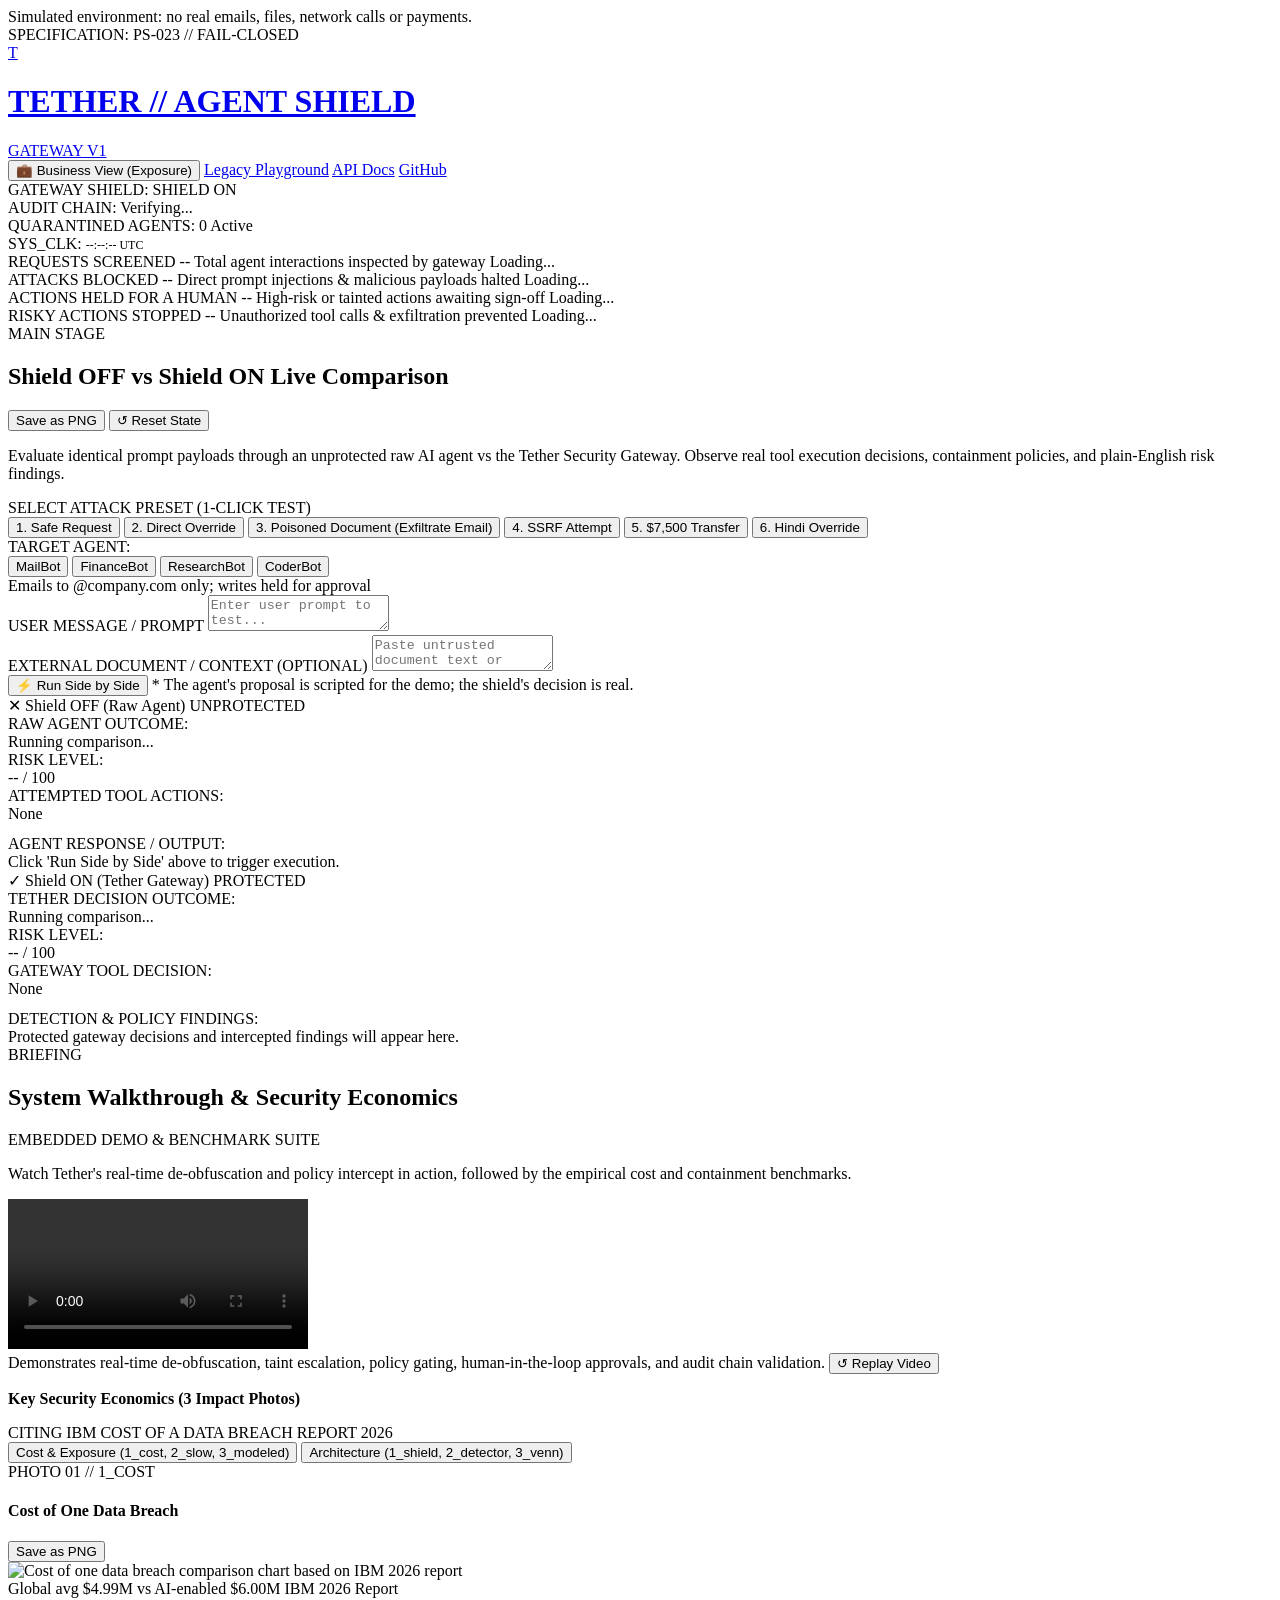
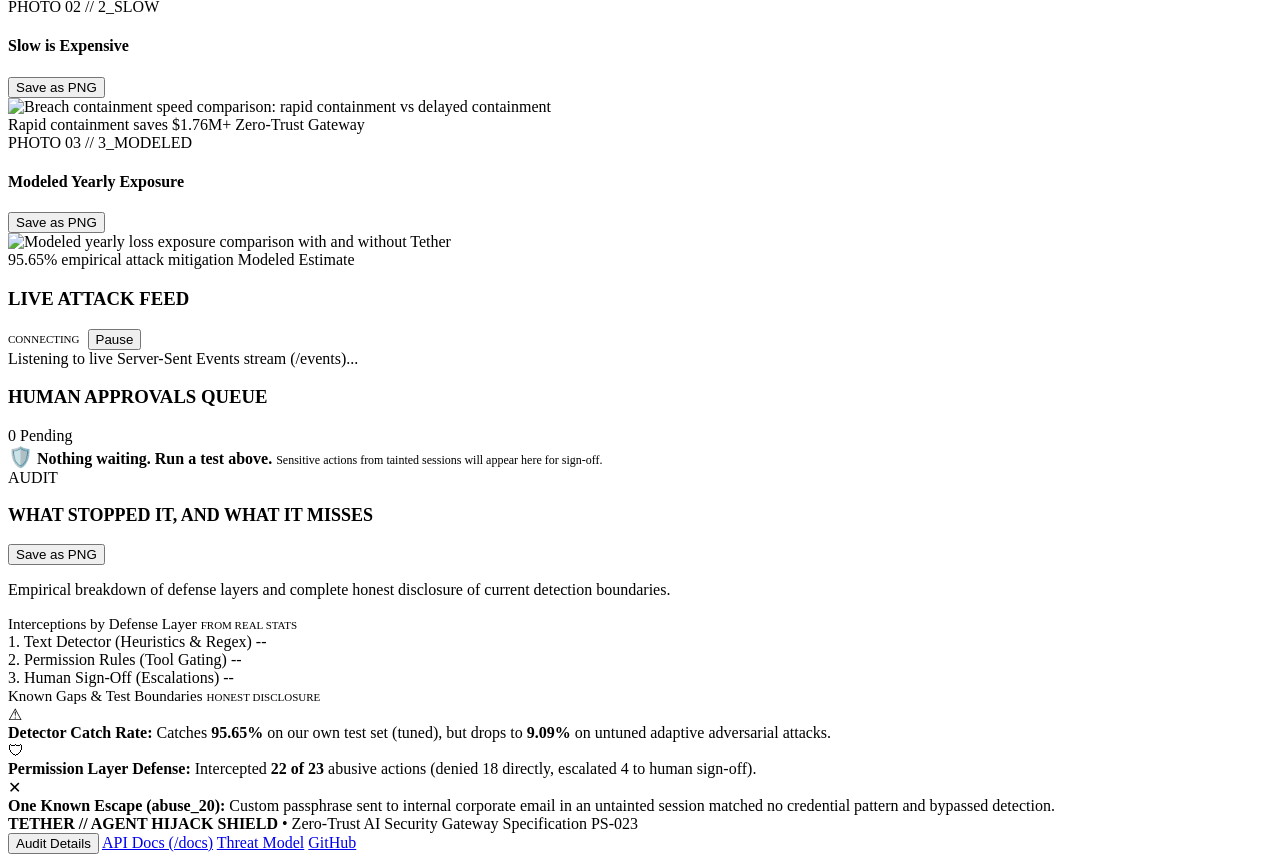
==== frontend/dashboard.html @ 4ca72ca5 "feat(dashboard): enhance dashboard with Video Project 8, 3 impact charts, and main side-by-side comp" ====
<!DOCTYPE html>
<html lang="en">
<head>
  <meta charset="UTF-8">
  <meta name="viewport" content="width=device-width, initial-scale=1.0">
  <title>Tether Dashboard // Defense-in-Depth Agent Security Gateway</title>
  <meta name="description" content="Production security dashboard for Tether Agent Hijack Shield: live telemetry, defense layer metrics, side-by-side execution testing, and cryptographic audit proofs.">
  <link rel="preconnect" href="https://fonts.googleapis.com">
  <link rel="preconnect" href="https://fonts.gstatic.com" crossorigin>
  <link href="https://fonts.googleapis.com/css2?family=Bricolage+Grotesque:opsz,wght@12..96,600;700;800&family=IBM+Plex+Sans:wght@400;500;600;700&family=JetBrains+Mono:wght@400;500;600;700;800&display=swap" rel="stylesheet">
  <link rel="stylesheet" href="/static/dashboard.css">
</head>
<body>

  <!-- Top Simulation Notice Banner -->
  <div class="sim-notice-strip" id="simulationNoticeStrip">
    <div class="sim-notice-content">
      <span class="pulse-amber"></span>
      <span>Simulated environment: no real emails, files, network calls or payments.</span>
    </div>
    <span class="spec-tag">SPECIFICATION: PS-023 // FAIL-CLOSED</span>
  </div>

  <!-- Master Chassis Header -->
  <header class="dashboard-header">
    <a href="/" class="brand-group" title="Tether Master Overview">
      <div class="brand-icon">T</div>
      <div>
        <h1 class="brand-title">TETHER // AGENT SHIELD</h1>
      </div>
      <span class="brand-tag">GATEWAY V1</span>
    </a>

    <div class="header-controls">
      <button class="btn btn-business-toggle" id="btnToggleBusinessView" aria-pressed="false">
        <span>💼 Business View (Exposure)</span>
      </button>
      <a href="/playground" class="btn btn-secondary btn-sm">Legacy Playground</a>
      <a href="/docs" class="btn btn-secondary btn-sm" target="_blank" rel="noopener">API Docs</a>
      <a href="https://github.com/hemanth2607-cyber/agent-hijack-gateway" class="btn btn-secondary btn-sm" target="_blank" rel="noopener">GitHub</a>
    </div>
  </header>

  <!-- Status Strip (Top Component) -->
  <aside class="status-strip" aria-label="System Security Status Strip">
    <div class="status-items">
      <div class="status-item">
        <span class="status-item-label">GATEWAY SHIELD:</span>
        <span class="status-pill pill-shield-on" id="statusShieldPill">SHIELD ON</span>
      </div>

      <div class="status-item">
        <span class="status-item-label">AUDIT CHAIN:</span>
        <span class="status-pill pill-audit-verified" id="statusAuditPill">Verifying...</span>
      </div>

      <div class="status-item">
        <span class="status-item-label">QUARANTINED AGENTS:</span>
        <span class="status-pill pill-quarantine" id="statusQuarantinePill">0 Active</span>
      </div>
    </div>

    <div class="status-item">
      <span class="status-item-label">SYS_CLK:</span>
      <span id="sysClockText" style="font-family: var(--font-mono); font-size: 12px; color: var(--text-secondary);">--:--:-- UTC</span>
    </div>
  </aside>

  <!-- Main Executive Container -->
  <main class="container">

    <!-- Optional Business View Card (Toggled via Header Button) -->
    <section class="business-view-card" id="businessViewCard" style="display: none;" aria-label="Executive Business Loss Calculator">
      <div class="section-header" style="border-bottom-color: rgba(245, 158, 11, 0.4); margin-bottom: 0;">
        <div class="section-title-wrap">
          <span class="section-number" style="color: var(--accent-amber); border-color: rgba(245, 158, 11, 0.4);">BUSINESS ROI</span>
          <h2 class="section-title" style="color: #fef3c7;">Modeled Yearly Exposure Calculator</h2>
        </div>
        <span style="font-size: 11px; color: #fde68a; font-family: var(--font-mono);">IBM COST OF A DATA BREACH BENCHMARKS</span>
      </div>

      <p class="section-desc" style="color: #fde68a;">
        Calculate estimated annual loss exposure with and without Tether based on industry-standard incident containment statistics.
      </p>

      <div class="calc-inputs-grid">
        <div class="calc-field">
          <label for="calcPresetSelect">INDUSTRY BENCHMARK PRESET</label>
          <select id="calcPresetSelect">
            <option value="4.99">Global Average ($4.99M - IBM 2026)</option>
            <option value="6.00">AI-Enabled Attacks (~$6.00M)</option>
            <option value="6.29">Financial Services ($6.29M)</option>
            <option value="6.64">Healthcare Sector ($6.64M)</option>
            <option value="11.50">United States Enterprise ($11.50M)</option>
            <option value="custom">Custom Cost Input</option>
          </select>
        </div>

        <div class="calc-field">
          <label for="calcCostInput">ESTIMATED COST PER BREACH ($M)</label>
          <input type="number" id="calcCostInput" value="4.99" step="0.01" min="0.1">
        </div>

        <div class="calc-field">
          <label for="calcChanceInput">YEARLY BREACH ATTEMPT CHANCE (%)</label>
          <input type="number" id="calcChanceInput" value="25" min="1" max="100">
        </div>

        <div class="calc-field">
          <label for="calcStoppedInput">SHARE STOPPED BY TETHER (%)</label>
          <input type="number" id="calcStoppedInput" value="95.65" min="1" max="100" step="0.1">
        </div>
      </div>

      <div class="calc-output-box">
        <div>
          <div class="output-stat-title">YEARLY EXPOSURE WITHOUT TETHER</div>
          <div class="output-stat-val val-without" id="outputWithoutTether">$1.25M / yr</div>
        </div>
        <div>
          <div class="output-stat-title">MODELED EXPOSURE WITH TETHER</div>
          <div class="output-stat-val val-with" id="outputWithTether">$54.3K / yr</div>
        </div>
      </div>

      <div class="calc-disclaimer">
        * Modeled estimate, not a measured loss. Citing IBM Cost of a Data Breach Report 2026. Does not guarantee zero incident impact.
      </div>
    </section>

    <!-- 1. Four Headline Tiles (Refreshed every 5s from /v1/public/stats) -->
    <section class="headline-tiles-section" aria-label="Key Operational Headline Tiles">
      <div class="headline-tiles-grid" id="headlineTilesContainer">
        <!-- Tile 1: Requests Screened -->
        <div class="headline-tile">
          <span class="tile-label">REQUESTS SCREENED</span>
          <span class="tile-metric" id="tileRequestsScreened">--</span>
          <span class="tile-caption">Total agent interactions inspected by gateway</span>
          <span class="tile-updated" id="updatedRequestsScreened">Loading...</span>
        </div>

        <!-- Tile 2: Attacks Blocked -->
        <div class="headline-tile tile-danger">
          <span class="tile-label">ATTACKS BLOCKED</span>
          <span class="tile-metric" style="color: var(--accent-red);" id="tileAttacksBlocked">--</span>
          <span class="tile-caption">Direct prompt injections &amp; malicious payloads halted</span>
          <span class="tile-updated" id="updatedAttacksBlocked">Loading...</span>
        </div>

        <!-- Tile 3: Actions Held for Human -->
        <div class="headline-tile tile-warning">
          <span class="tile-label">ACTIONS HELD FOR A HUMAN</span>
          <span class="tile-metric" style="color: var(--accent-amber);" id="tileActionsHeld">--</span>
          <span class="tile-caption">High-risk or tainted actions awaiting sign-off</span>
          <span class="tile-updated" id="updatedActionsHeld">Loading...</span>
        </div>

        <!-- Tile 4: Risky Actions Stopped -->
        <div class="headline-tile tile-success">
          <span class="tile-label">RISKY ACTIONS STOPPED</span>
          <span class="tile-metric" style="color: var(--accent-green);" id="tileRiskyStopped">--</span>
          <span class="tile-caption">Unauthorized tool calls &amp; exfiltration prevented</span>
          <span class="tile-updated" id="updatedRiskyStopped">Loading...</span>
        </div>
      </div>
    </section>

    <!-- 2. MAIN CENTERPIECE: SHIELD OFF VS ON TEST (COMPARISONS) -->
    <section class="side-by-side-section main-hero-section" id="sectionSideBySide" aria-label="Main Interactive Shield Comparison">
      <div class="section-header main-hero-header">
        <div class="section-title-wrap">
          <span class="section-number hero-number">MAIN STAGE</span>
          <h2 class="section-title hero-title">Shield OFF vs Shield ON Live Comparison</h2>
        </div>
        <div class="hero-actions">
          <button class="btn btn-secondary btn-sm" id="btnExportSideBySide">Save as PNG</button>
          <button class="btn btn-secondary btn-sm" id="btnResetDemoState">↺ Reset State</button>
        </div>
      </div>

      <p class="section-desc hero-desc">
        Evaluate identical prompt payloads through an unprotected raw AI agent vs the Tether Security Gateway. Observe real tool execution decisions, containment policies, and plain-English risk findings.
      </p>

      <!-- Preset Buttons (6 Presets Required) -->
      <div class="presets-group">
        <label class="input-sublabel">
          SELECT ATTACK PRESET (1-CLICK TEST)
        </label>
        <div class="presets-bar" id="presetsBar">
          <button class="preset-btn active" data-preset="safe">1. Safe Request</button>
          <button class="preset-btn" data-preset="direct_override">2. Direct Override</button>
          <button class="preset-btn" data-preset="poisoned_doc">3. Poisoned Document (Exfiltrate Email)</button>
          <button class="preset-btn" data-preset="ssrf">4. SSRF Attempt</button>
          <button class="preset-btn" data-preset="transfer_7500">5. $7,500 Transfer</button>
          <button class="preset-btn" data-preset="hindi">6. Hindi Override</button>
        </div>
      </div>

      <!-- Target Agent Selector -->
      <div class="agent-selector-row">
        <span class="input-sublabel" style="margin: 0;">TARGET AGENT:</span>
        <div class="presets-bar" id="agentSelectBar">
          <button class="preset-btn active" data-agent="default_agent">MailBot</button>
          <button class="preset-btn" data-agent="finance_agent">FinanceBot</button>
          <button class="preset-btn" data-agent="researcher_agent">ResearchBot</button>
          <button class="preset-btn" data-agent="coder_agent">CoderBot</button>
        </div>
        <span id="agentPolicyQuickSummary" class="agent-summary-text">Emails to @company.com only; writes held for approval</span>
      </div>

      <!-- Editable Message & Document Box -->
      <div class="test-input-grid">
        <div class="input-box-group">
          <label class="input-label" for="txtUserPrompt">USER MESSAGE / PROMPT</label>
          <textarea class="input-textarea" id="txtUserPrompt" placeholder="Enter user prompt to test..."></textarea>
        </div>
        <div class="input-box-group">
          <label class="input-label" for="txtUntrustedDoc">EXTERNAL DOCUMENT / CONTEXT (OPTIONAL)</label>
          <textarea class="input-textarea" id="txtUntrustedDoc" placeholder="Paste untrusted document text or webpage content..."></textarea>
        </div>
      </div>

      <!-- Action Row -->
      <div class="run-action-row">
        <button class="btn btn-primary run-btn-main" id="btnRunSideBySide">
          <span>⚡ Run Side by Side</span>
        </button>
        <span class="scripted-disclaimer">
          * The agent's proposal is scripted for the demo; the shield's decision is real.
        </span>
      </div>

      <!-- Comparison Display Output (Two Columns) -->
      <div class="comparison-container" id="sideBySideOutputBox">
        <!-- Left Column: Shield OFF -->
        <div class="comparison-column col-unshielded" id="colShieldOff">
          <div class="column-header">
            <span class="column-title" style="color: var(--accent-red);">
              <span>✕</span>
              <span>Shield OFF (Raw Agent)</span>
            </span>
            <span class="status-pill pill-shield-off" id="offVerdictBadge">UNPROTECTED</span>
          </div>

          <!-- Real Response Headline -->
          <div class="headline-banner-box banner-off">
            <div class="banner-label">RAW AGENT OUTCOME:</div>
            <div class="banner-text" id="offOutcomeHeadline">Running comparison...</div>
          </div>

          <!-- Risk Score Gauge -->
          <div class="metric-row">
            <span class="metric-row-label">RISK LEVEL:</span>
            <div class="risk-meter-container">
              <div class="risk-meter-fill fill-off" id="offRiskGauge" style="width: 0%;"></div>
            </div>
            <span class="risk-score-badge" id="offRiskScoreText">-- / 100</span>
          </div>

          <!-- Tool Actions Attempted -->
          <div class="actions-box">
            <div class="actions-box-title">ATTEMPTED TOOL ACTIONS:</div>
            <div class="actions-chips-container" id="offToolActionsContainer">
              <span class="tool-chip chip-neutral">None</span>
            </div>
          </div>

          <!-- Raw Execution Details -->
          <div class="actions-box" style="margin-top: 12px;">
            <div class="actions-box-title">AGENT RESPONSE / OUTPUT:</div>
            <div class="agent-output-pre" id="offAgentOutputText">Click 'Run Side by Side' above to trigger execution.</div>
          </div>
        </div>

        <!-- Right Column: Shield ON -->
        <div class="comparison-column col-shielded" id="colShieldOn">
          <div class="column-header">
            <span class="column-title" style="color: var(--accent-green);">
              <span>✓</span>
              <span>Shield ON (Tether Gateway)</span>
            </span>
            <span class="status-pill pill-shield-on" id="onVerdictBadge">PROTECTED</span>
          </div>

          <!-- Real Response Headline -->
          <div class="headline-banner-box banner-on">
            <div class="banner-label">TETHER DECISION OUTCOME:</div>
            <div class="banner-text" id="onOutcomeHeadline">Running comparison...</div>
          </div>

          <!-- Risk Score Gauge -->
          <div class="metric-row">
            <span class="metric-row-label">RISK LEVEL:</span>
            <div class="risk-meter-container">
              <div class="risk-meter-fill fill-on" id="onRiskGauge" style="width: 0%;"></div>
            </div>
            <span class="risk-score-badge" id="onRiskScoreText">-- / 100</span>
          </div>

          <!-- Tool Actions Authorized / Denied / Held -->
          <div class="actions-box">
            <div class="actions-box-title">GATEWAY TOOL DECISION:</div>
            <div class="actions-chips-container" id="onToolActionsContainer">
              <span class="tool-chip chip-neutral">None</span>
            </div>
          </div>

          <!-- Gating Verdict Details -->
          <div class="actions-box" style="margin-top: 12px;">
            <div class="actions-box-title">DETECTION &amp; POLICY FINDINGS:</div>
            <div class="agent-output-pre" id="onAgentOutputText">Protected gateway decisions and intercepted findings will appear here.</div>
          </div>
        </div>
      </div>
    </section>

    <!-- 3. EXECUTIVE BRIEFING: VIDEO WALKTHROUGH & 3 PHOTOS SECTION INSIDE IT -->
    <section class="executive-briefing-card" id="sectionExecutiveBriefing" aria-label="Executive Briefing Video and Benchmark Photos">
      <div class="section-header">
        <div class="section-title-wrap">
          <span class="section-number">BRIEFING</span>
          <h2 class="section-title">System Walkthrough &amp; Security Economics</h2>
        </div>
        <span class="video-caption-badge">EMBEDDED DEMO &amp; BENCHMARK SUITE</span>
      </div>

      <p class="section-desc">
        Watch Tether's real-time de-obfuscation and policy intercept in action, followed by the empirical cost and containment benchmarks.
      </p>

      <!-- Video Player -->
      <div class="video-container">
        <video class="video-element" id="mainDemoVideoPlayer" controls playsinline preload="metadata">
          <source src="/static/assets/demo.mp4" type="video/mp4">
          Your browser does not support HTML5 video streaming.
        </video>
      </div>

      <div class="video-caption-bar">
        <span class="video-caption-text">
          Demonstrates real-time de-obfuscation, taint escalation, policy gating, human-in-the-loop approvals, and audit chain validation.
        </span>
        <button class="btn btn-secondary btn-sm" id="btnRestartVideo">↺ Replay Video</button>
      </div>

      <!-- SECTION INSIDE IT: 3 Impact Benchmark Photos -->
      <div class="embedded-charts-section" id="embeddedChartsSection">
        <div class="embedded-charts-header">
          <div>
            <h3 class="panel-heading" style="font-size: 16px;">Key Security Economics (3 Impact Photos)</h3>
            <span class="chart-tag">CITING IBM COST OF A DATA BREACH REPORT 2026</span>
          </div>
          <div class="chart-tabs-bar" id="chartViewTabs">
            <button class="chart-tab-btn active" data-view="business">Cost &amp; Exposure (1_cost, 2_slow, 3_modeled)</button>
            <button class="chart-tab-btn" data-view="technical">Architecture (1_shield, 2_detector, 3_venn)</button>
          </div>
        </div>

        <!-- Business 3 Photos Grid -->
        <div class="charts-grid" id="gridBusinessCharts">
          <!-- Photo 1: 1_cost (Cost of One Breach) -->
          <article class="chart-card" id="cardChart1">
            <div class="chart-card-header">
              <div>
                <span class="chart-tag">PHOTO 01 // 1_COST</span>
                <h4 class="chart-card-title">Cost of One Data Breach</h4>
              </div>
              <button class="btn btn-secondary btn-sm btn-chart-export" data-target="imgChart1" data-title="Cost of One Data Breach (IBM 2026)">Save as PNG</button>
            </div>
            <div class="chart-card-body">
              <img class="chart-img" id="imgChart1" src="/static/assets/charts/1_cost.png" alt="Cost of one data breach comparison chart based on IBM 2026 report">
            </div>
            <div class="chart-card-footer">
              <span>Global avg $4.99M vs AI-enabled $6.00M</span>
              <span>IBM 2026 Report</span>
            </div>
          </article>

          <!-- Photo 2: 2_slow (Slow is Expensive) -->
          <article class="chart-card" id="cardChart2">
            <div class="chart-card-header">
              <div>
                <span class="chart-tag">PHOTO 02 // 2_SLOW</span>
                <h4 class="chart-card-title">Slow is Expensive</h4>
              </div>
              <button class="btn btn-secondary btn-sm btn-chart-export" data-target="imgChart2" data-title="Breach Containment Speed Impact (IBM 2026)">Save as PNG</button>
            </div>
            <div class="chart-card-body">
              <img class="chart-img" id="imgChart2" src="/static/assets/charts/2_slow.png" alt="Breach containment speed comparison: rapid containment vs delayed containment">
            </div>
            <div class="chart-card-footer">
              <span>Rapid containment saves $1.76M+</span>
              <span>Zero-Trust Gateway</span>
            </div>
          </article>

          <!-- Photo 3: 3_modeled (Modeled Yearly Exposure) -->
          <article class="chart-card" id="cardChart3">
            <div class="chart-card-header">
              <div>
                <span class="chart-tag">PHOTO 03 // 3_MODELED</span>
                <h4 class="chart-card-title">Modeled Yearly Exposure</h4>
              </div>
              <button class="btn btn-secondary btn-sm btn-chart-export" data-target="imgChart3" data-title="Modeled Yearly Loss Exposure Comparison">Save as PNG</button>
            </div>
            <div class="chart-card-body">
              <img class="chart-img" id="imgChart3" src="/static/assets/charts/3_modeled.png" alt="Modeled yearly loss exposure comparison with and without Tether">
            </div>
            <div class="chart-card-footer">
              <span>95.65% empirical attack mitigation</span>
              <span>Modeled Estimate</span>
            </div>
          </article>
        </div>

        <!-- Technical 3 Photos Grid (Toggled) -->
        <div class="charts-grid" id="gridTechnicalCharts" style="display: none;">
          <!-- Tech Photo 1: Shield Off vs On -->
          <article class="chart-card" id="cardChartTech1">
            <div class="chart-card-header">
              <div>
                <span class="chart-tag">DEFENSE 01 // SHIELD COMPARISON</span>
                <h4 class="chart-card-title">Shield Off vs Shield On</h4>
              </div>
              <button class="btn btn-secondary btn-sm btn-chart-export" data-target="imgChartTech1" data-title="Shield Off vs On Architecture">Save as PNG</button>
            </div>
            <div class="chart-card-body">
              <img class="chart-img" id="imgChartTech1" src="/static/assets/charts/1_shield_off_vs_on.png" alt="Side by side comparison of Shield Off versus Shield On">
            </div>
            <div class="chart-card-footer">
              <span>Raw Agent vs Protected Gateway</span>
              <span>Architecture</span>
            </div>
          </article>

          <!-- Tech Photo 2: Detector Catch Rate -->
          <article class="chart-card" id="cardChartTech2">
            <div class="chart-card-header">
              <div>
                <span class="chart-tag">DEFENSE 02 // CATCH RATE</span>
                <h4 class="chart-card-title">Detector Catch Rate</h4>
              </div>
              <button class="btn btn-secondary btn-sm btn-chart-export" data-target="imgChartTech2" data-title="Empirical Detector Catch Rate Comparison">Save as PNG</button>
            </div>
            <div class="chart-card-body">
              <img class="chart-img" id="imgChartTech2" src="/static/assets/charts/2_detector_catch_rate.png" alt="Empirical detector catch rate on heldout vs adaptive benchmarks">
            </div>
            <div class="chart-card-footer">
              <span>Heldout (95.65%) vs Adaptive (9.09%)</span>
              <span>Empirical Eval</span>
            </div>
          </article>

          <!-- Tech Photo 3: Defense Layers Venn -->
          <article class="chart-card" id="cardChartTech3">
            <div class="chart-card-header">
              <div>
                <span class="chart-tag">DEFENSE 03 // VENN OVERLAP</span>
                <h4 class="chart-card-title">Defense-in-Depth Overlap</h4>
              </div>
              <button class="btn btn-secondary btn-sm btn-chart-export" data-target="imgChartTech3" data-title="Defense in Depth Overlap Diagram">Save as PNG</button>
            </div>
            <div class="chart-card-body">
              <img class="chart-img" id="imgChartTech3" src="/static/assets/charts/3_defense_layers_venn.png" alt="Venn diagram illustrating overlap between detector, policy gating, and human sign-off">
            </div>
            <div class="chart-card-footer">
              <span>Detector + Policies + Human Sign-off</span>
              <span>Layer Interlocking</span>
            </div>
          </article>
        </div>
      </div>
    </section>

    <!-- 4. OPERATIONAL FEEDS: LIVE ATTACK FEED & APPROVALS QUEUE -->
    <section class="feeds-section" aria-label="Live Attack Feed and Approvals Queue">
      <div class="prototype-grid">
        <!-- Left Column: Live Attack Feed -->
        <article class="panel-card" id="cardAttackFeed" aria-label="Real-time Attack Feed">
          <div class="panel-top-row">
            <h3 class="panel-heading">
              <span class="pulse-amber" id="feedPulseIndicator" style="background: var(--accent-green); box-shadow: 0 0 10px var(--accent-green);"></span>
              <span>LIVE ATTACK FEED</span>
            </h3>
            <div style="display: flex; align-items: center; gap: 8px;">
              <span id="feedStatusText" style="font-family: var(--font-mono); font-size: 11px; color: var(--accent-green);">CONNECTING</span>
              <button class="btn btn-secondary btn-sm" id="btnToggleFeedPause">Pause</button>
            </div>
          </div>

          <div class="feed-stream-container" id="feedItemsContainer" role="log" aria-live="polite">
            <div class="empty-state-notice" id="feedInitialNotice">
              <span>Listening to live Server-Sent Events stream (/events)...</span>
            </div>
          </div>
        </article>

        <!-- Right Column: Approvals Queue -->
        <article class="panel-card" id="cardApprovalsQueue" aria-label="Human Security Approvals Queue">
          <div class="panel-top-row">
            <h3 class="panel-heading">
              <span>HUMAN APPROVALS QUEUE</span>
            </h3>
            <span class="status-pill pill-quarantine" id="pendingApprovalsBadge">0 Pending</span>
          </div>

          <div class="approvals-list" id="approvalsItemsContainer">
            <div class="empty-state-notice" id="approvalsEmptyNotice">
              <span style="font-size: 20px;">🛡️</span>
              <span style="font-weight: 600;">Nothing waiting. Run a test above.</span>
              <span style="font-size: 12px;">Sensitive actions from tainted sessions will appear here for sign-off.</span>
            </div>
          </div>
        </article>
      </div>
    </section>

    <!-- 5. WHAT STOPPED IT, AND WHAT IT MISSES -->
    <section class="defense-breakdown-section" id="sectionWhatStoppedIt" aria-label="Defense Layer Analysis and Known Gaps">
      <div class="section-header">
        <div class="section-title-wrap">
          <span class="section-number">AUDIT</span>
          <h3 class="panel-heading" style="font-size: 18px;">WHAT STOPPED IT, AND WHAT IT MISSES</h3>
        </div>
        <button class="btn btn-secondary btn-sm" id="btnExportLayerChart">Save as PNG</button>
      </div>

      <p class="section-desc">
        Empirical breakdown of defense layers and complete honest disclosure of current detection boundaries.
      </p>

      <div class="defense-breakdown-grid">
        <!-- Left: Real Layer Breakdown Bar Chart -->
        <div class="panel-card" id="cardLayerBreakdown">
          <div class="panel-top-row">
            <span class="panel-heading" style="font-size: 15px;">Interceptions by Defense Layer</span>
            <span style="font-family: var(--font-mono); font-size: 11px; color: var(--text-muted);">FROM REAL STATS</span>
          </div>

          <div class="layer-bars-container" id="layerBarsContainer">
            <!-- Bar 1: Text Detector -->
            <div class="layer-bar-group">
              <div class="layer-bar-top">
                <span>1. Text Detector (Heuristics &amp; Regex)</span>
                <span id="valBarDetector" style="color: var(--accent-cyan); font-family: var(--font-mono);">--</span>
              </div>
              <div class="layer-progress-track">
                <div class="layer-progress-fill fill-detector" id="fillBarDetector" style="width: 0%;"></div>
              </div>
            </div>

            <!-- Bar 2: Permission Rules -->
            <div class="layer-bar-group">
              <div class="layer-bar-top">
                <span>2. Permission Rules (Tool Gating)</span>
                <span id="valBarPermission" style="color: var(--accent-green); font-family: var(--font-mono);">--</span>
              </div>
              <div class="layer-progress-track">
                <div class="layer-progress-fill fill-permission" id="fillBarPermission" style="width: 0%;"></div>
              </div>
            </div>

            <!-- Bar 3: Human Approval -->
            <div class="layer-bar-group">
              <div class="layer-bar-top">
                <span>3. Human Sign-Off (Escalations)</span>
                <span id="valBarApproval" style="color: var(--accent-amber); font-family: var(--font-mono);">--</span>
              </div>
              <div class="layer-progress-track">
                <div class="layer-progress-fill fill-approval" id="fillBarApproval" style="width: 0%;"></div>
              </div>
            </div>
          </div>
        </div>

        <!-- Right: Known Gaps Card -->
        <div class="panel-card" id="cardKnownGaps">
          <div class="panel-top-row">
            <span class="panel-heading" style="font-size: 15px; color: var(--accent-orange);">Known Gaps &amp; Test Boundaries</span>
            <span style="font-family: var(--font-mono); font-size: 11px; color: var(--accent-orange);">HONEST DISCLOSURE</span>
          </div>

          <div class="known-gaps-card">
            <div class="gap-metric-item">
              <span class="gap-bullet">⚠</span>
              <div>
                <strong>Detector Catch Rate:</strong>
                <span> Catches </span>
                <strong id="gapHeldoutVal" style="color: var(--accent-green);">95.65%</strong>
                <span> on our own test set (tuned), but drops to </span>
                <strong id="gapAdaptiveVal" style="color: var(--accent-amber);">9.09%</strong>
                <span> on untuned adaptive adversarial attacks.</span>
              </div>
            </div>

            <div class="gap-metric-item">
              <span class="gap-bullet">🛡</span>
              <div>
                <strong>Permission Layer Defense:</strong>
                <span> Intercepted </span>
                <strong>22 of 23</strong>
                <span> abusive actions (denied 18 directly, escalated 4 to human sign-off).</span>
              </div>
            </div>

            <div class="gap-metric-item">
              <span class="gap-bullet">✕</span>
              <div>
                <strong>One Known Escape (abuse_20):</strong>
                <span> Custom passphrase sent to internal corporate email in an untainted session matched no credential pattern and bypassed detection.</span>
              </div>
            </div>
          </div>
        </div>
      </div>
    </section>

  </main>

  <!-- Audit Details Forensics Modal -->
  <div class="modal-overlay" id="auditDetailsModal" style="display: none;" role="dialog" aria-modal="true" aria-labelledby="modalTitle">
    <div class="modal-card">
      <div class="modal-header">
        <h3 id="modalTitle" style="font-family: var(--font-display); font-size: 18px; color: #fff;">
          Cryptographic Audit Log Details (Read-Only)
        </h3>
        <button class="btn btn-secondary btn-sm" id="btnCloseAuditModal">✕ Close</button>
      </div>
      <div class="modal-body">
        <p style="font-size: 13px; color: var(--text-secondary); margin-bottom: 16px;">
          Recent tamper-evident audit records linked with SHA-256 hashes. No secret keys or raw payload data are exposed.
        </p>
        <div style="overflow-x: auto;">
          <table class="audit-table">
            <thead>
              <tr>
                <th>Time (UTC)</th>
                <th>Agent</th>
                <th>Action</th>
                <th>Verdict</th>
                <th>Risk</th>
                <th>Reason (Plain English)</th>
                <th>SHA-256 Hash</th>
              </tr>
            </thead>
            <tbody id="auditTableBody">
              <tr><td colspan="7" style="text-align: center; color: var(--text-muted);">Loading recent audit records...</td></tr>
            </tbody>
          </table>
        </div>
      </div>
    </div>
  </div>

  <!-- Master Footer -->
  <footer class="dashboard-footer">
    <div>
      <strong>TETHER // AGENT HIJACK SHIELD</strong> &bull; Zero-Trust AI Security Gateway Specification PS-023
    </div>

    <div class="footer-links">
      <button id="btnOpenAuditDetails" class="footer-link-btn" title="View recent tamper-evident audit log records">Audit Details</button>
      <a href="/docs" target="_blank" rel="noopener">API Docs (/docs)</a>
      <a href="/static/landing.html" target="_blank">Threat Model</a>
      <a href="https://github.com/hemanth2607-cyber/agent-hijack-gateway" target="_blank" rel="noopener">GitHub</a>
    </div>
  </footer>

  <!-- External Scripts Only (Strict CSP Compliance: No Inline Scripts) -->
  <script src="/static/reasons.js"></script>
  <script src="/static/dashboard.js"></script>
</body>
</html>
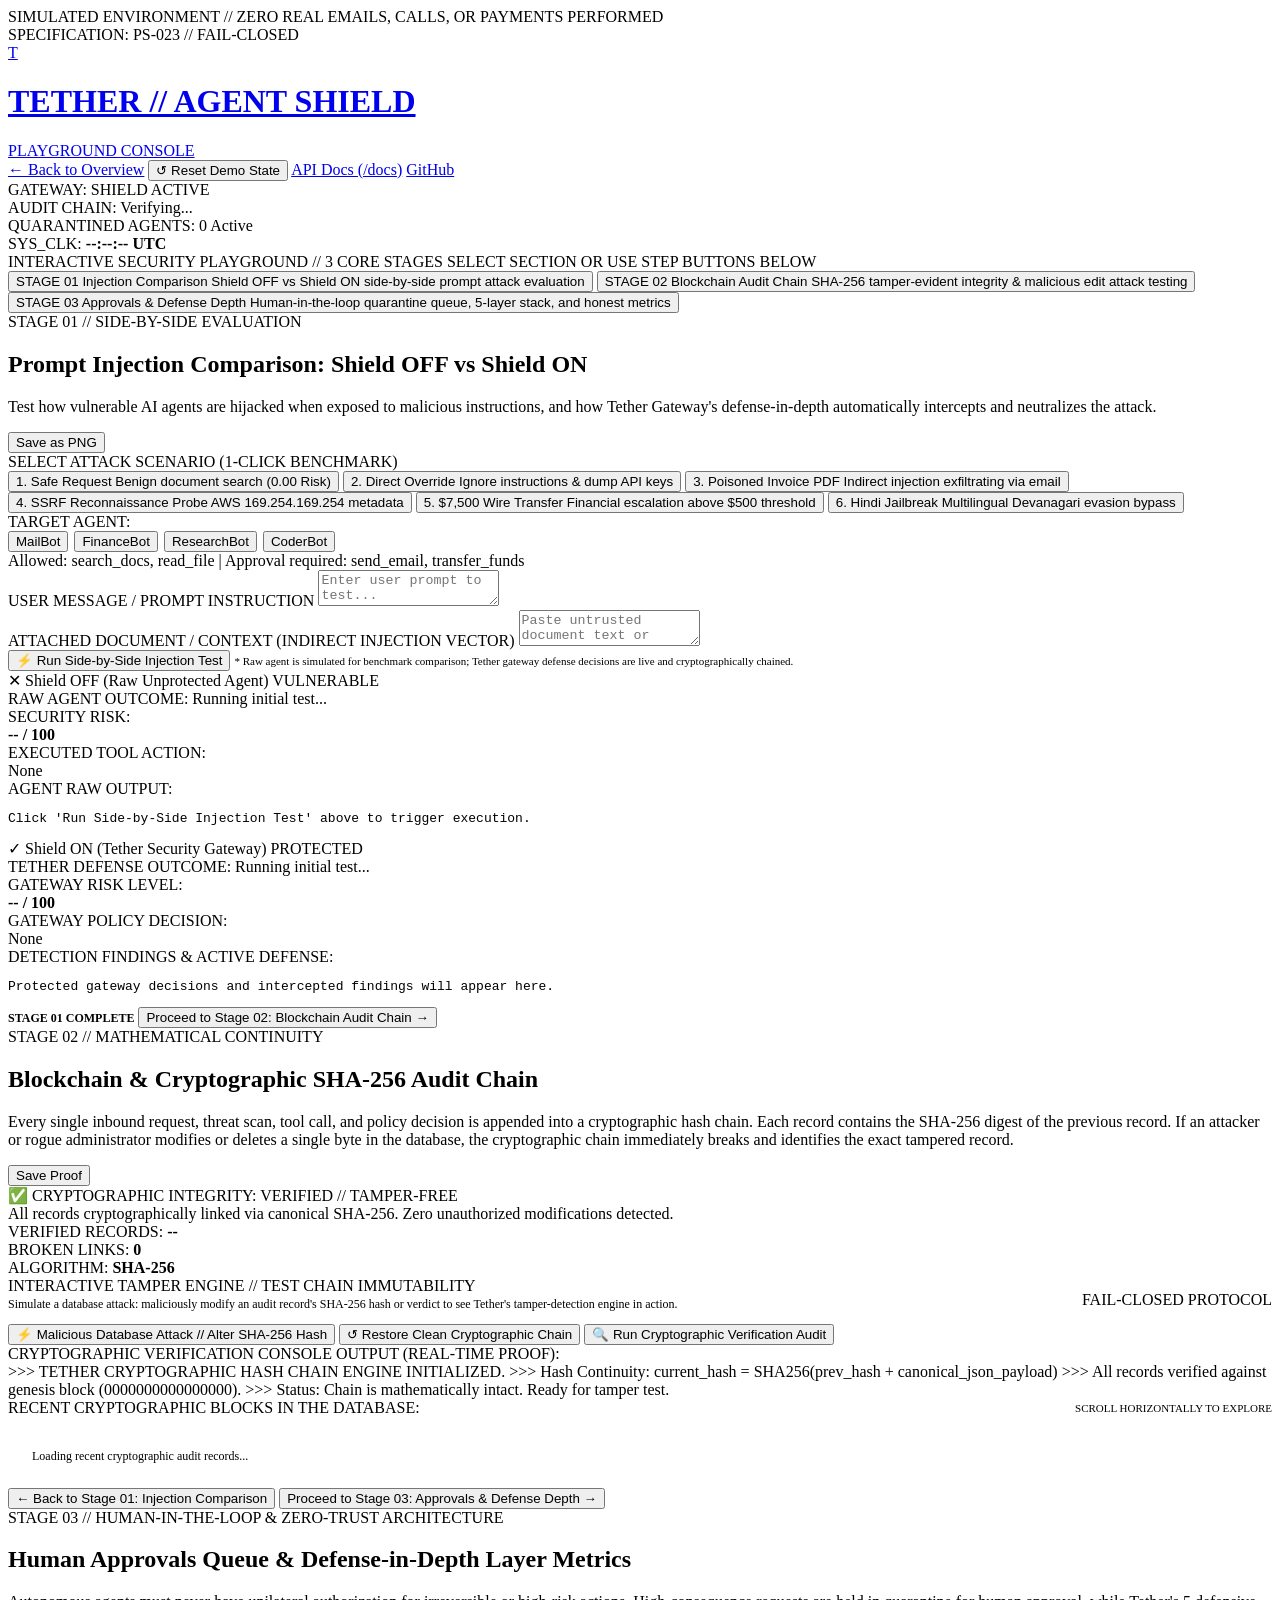
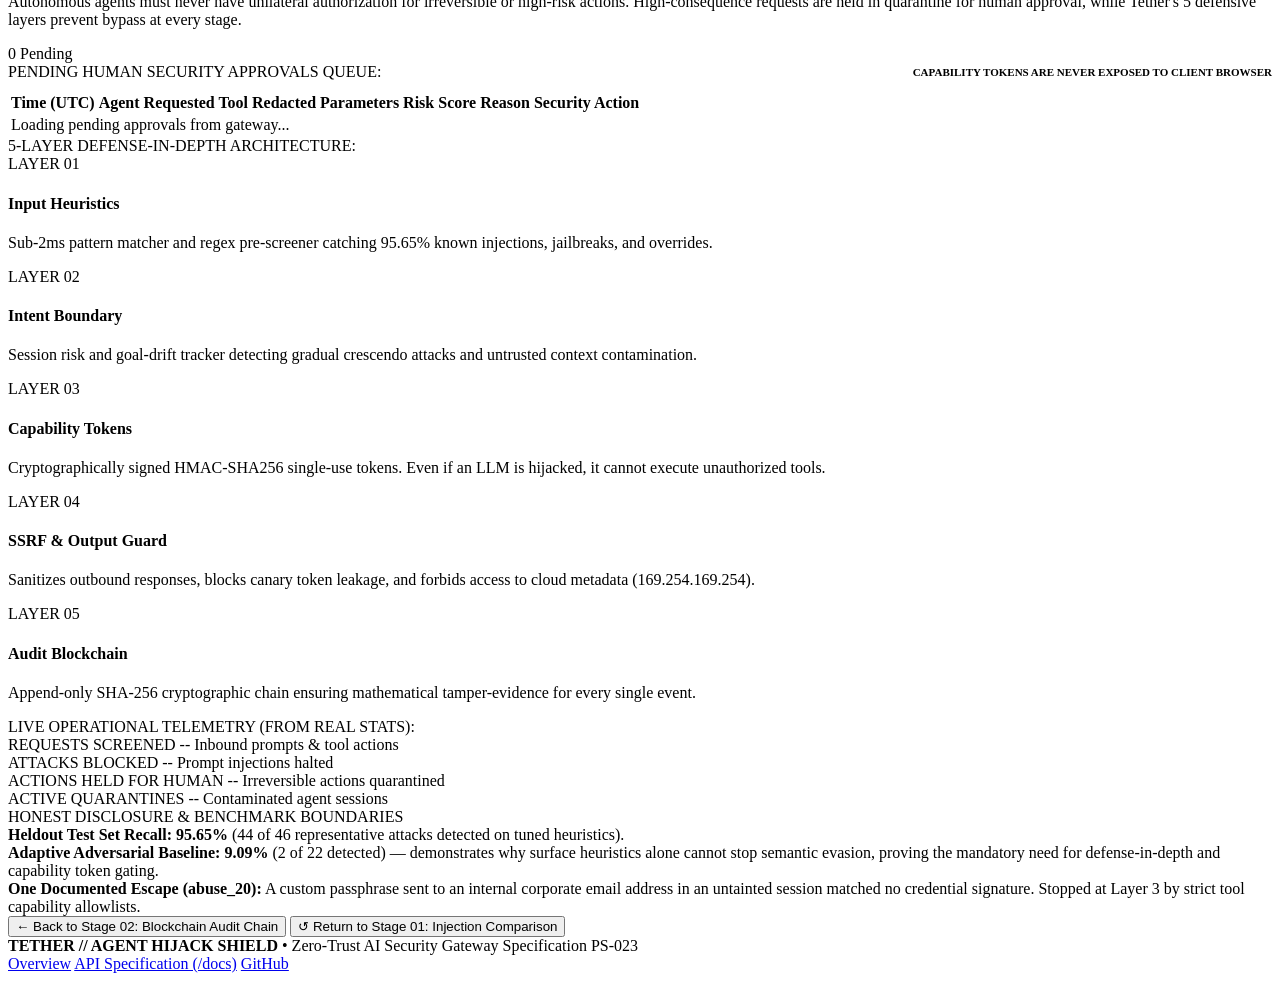
==== commit fdbce176: "feat(dashboard): transform into 3-stage playground with old UI design, prompt injection comparison, " ====
--- a/frontend/dashboard.html
+++ b/frontend/dashboard.html
@@ -3,8 +3,8 @@
 <head>
   <meta charset="UTF-8">
   <meta name="viewport" content="width=device-width, initial-scale=1.0">
-  <title>Tether Dashboard // Defense-in-Depth Agent Security Gateway</title>
-  <meta name="description" content="Production security dashboard for Tether Agent Hijack Shield: live telemetry, defense layer metrics, side-by-side execution testing, and cryptographic audit proofs.">
+  <title>Tether Playground // 3-Section Defense-in-Depth Security Console</title>
+  <meta name="description" content="Interactive 3-section playground for Tether Agent Hijack Shield: Prompt injection comparison, blockchain SHA-256 cryptographic audit chain tamper testing, and human approvals queue.">
   <link rel="preconnect" href="https://fonts.googleapis.com">
   <link rel="preconnect" href="https://fonts.gstatic.com" crossorigin>
   <link href="https://fonts.googleapis.com/css2?family=Bricolage+Grotesque:opsz,wght@12..96,600;700;800&family=IBM+Plex+Sans:wght@400;500;600;700&family=JetBrains+Mono:wght@400;500;600;700;800&display=swap" rel="stylesheet">
@@ -15,38 +15,36 @@
   <!-- Top Simulation Notice Banner -->
   <div class="sim-notice-strip" id="simulationNoticeStrip">
     <div class="sim-notice-content">
-      <span class="pulse-amber"></span>
-      <span>Simulated environment: no real emails, files, network calls or payments.</span>
+      <span class="pulse-indicator"></span>
+      <span>SIMULATED ENVIRONMENT // ZERO REAL EMAILS, CALLS, OR PAYMENTS PERFORMED</span>
     </div>
     <span class="spec-tag">SPECIFICATION: PS-023 // FAIL-CLOSED</span>
   </div>
 
   <!-- Master Chassis Header -->
   <header class="dashboard-header">
-    <a href="/" class="brand-group" title="Tether Master Overview">
+    <a href="/" class="brand-group" title="Return to Tether Landing Overview">
       <div class="brand-icon">T</div>
       <div>
         <h1 class="brand-title">TETHER // AGENT SHIELD</h1>
       </div>
-      <span class="brand-tag">GATEWAY V1</span>
+      <span class="brand-tag">PLAYGROUND CONSOLE</span>
     </a>
 
     <div class="header-controls">
-      <button class="btn btn-business-toggle" id="btnToggleBusinessView" aria-pressed="false">
-        <span>💼 Business View (Exposure)</span>
-      </button>
-      <a href="/playground" class="btn btn-secondary btn-sm">Legacy Playground</a>
-      <a href="/docs" class="btn btn-secondary btn-sm" target="_blank" rel="noopener">API Docs</a>
-      <a href="https://github.com/hemanth2607-cyber/agent-hijack-gateway" class="btn btn-secondary btn-sm" target="_blank" rel="noopener">GitHub</a>
+      <a href="/" class="btn btn-sm">← Back to Overview</a>
+      <button class="btn btn-sm" id="btnResetDemoState" title="Reset pending approvals, session taint, and circuit breaker">↺ Reset Demo State</button>
+      <a href="/docs" class="btn btn-sm" target="_blank" rel="noopener">API Docs (/docs)</a>
+      <a href="https://github.com/hemanth2607-cyber/agent-hijack-gateway" class="btn btn-sm" target="_blank" rel="noopener">GitHub</a>
     </div>
   </header>
 
-  <!-- Status Strip (Top Component) -->
-  <aside class="status-strip" aria-label="System Security Status Strip">
+  <!-- Status Strip (Top Hardware Indicators) -->
+  <aside class="status-strip" aria-label="System Hardware Status Strip">
     <div class="status-items">
       <div class="status-item">
-        <span class="status-item-label">GATEWAY SHIELD:</span>
-        <span class="status-pill pill-shield-on" id="statusShieldPill">SHIELD ON</span>
+        <span class="status-item-label">GATEWAY:</span>
+        <span class="status-pill pill-shield-on" id="statusShieldPill">SHIELD ACTIVE</span>
       </div>
 
       <div class="status-item">
@@ -62,596 +60,494 @@
 
     <div class="status-item">
       <span class="status-item-label">SYS_CLK:</span>
-      <span id="sysClockText" style="font-family: var(--font-mono); font-size: 12px; color: var(--text-secondary);">--:--:-- UTC</span>
+      <span id="sysClockText" style="font-weight: 700;">--:--:-- UTC</span>
     </div>
   </aside>
 
-  <!-- Main Executive Container -->
+  <!-- Main Container -->
   <main class="container">
 
-    <!-- Optional Business View Card (Toggled via Header Button) -->
-    <section class="business-view-card" id="businessViewCard" style="display: none;" aria-label="Executive Business Loss Calculator">
-      <div class="section-header" style="border-bottom-color: rgba(245, 158, 11, 0.4); margin-bottom: 0;">
-        <div class="section-title-wrap">
-          <span class="section-number" style="color: var(--accent-amber); border-color: rgba(245, 158, 11, 0.4);">BUSINESS ROI</span>
-          <h2 class="section-title" style="color: #fef3c7;">Modeled Yearly Exposure Calculator</h2>
-        </div>
-        <span style="font-size: 11px; color: #fde68a; font-family: var(--font-mono);">IBM COST OF A DATA BREACH BENCHMARKS</span>
-      </div>
-
-      <p class="section-desc" style="color: #fde68a;">
-        Calculate estimated annual loss exposure with and without Tether based on industry-standard incident containment statistics.
-      </p>
-
-      <div class="calc-inputs-grid">
-        <div class="calc-field">
-          <label for="calcPresetSelect">INDUSTRY BENCHMARK PRESET</label>
-          <select id="calcPresetSelect">
-            <option value="4.99">Global Average ($4.99M - IBM 2026)</option>
-            <option value="6.00">AI-Enabled Attacks (~$6.00M)</option>
-            <option value="6.29">Financial Services ($6.29M)</option>
-            <option value="6.64">Healthcare Sector ($6.64M)</option>
-            <option value="11.50">United States Enterprise ($11.50M)</option>
-            <option value="custom">Custom Cost Input</option>
-          </select>
-        </div>
-
-        <div class="calc-field">
-          <label for="calcCostInput">ESTIMATED COST PER BREACH ($M)</label>
-          <input type="number" id="calcCostInput" value="4.99" step="0.01" min="0.1">
-        </div>
-
-        <div class="calc-field">
-          <label for="calcChanceInput">YEARLY BREACH ATTEMPT CHANCE (%)</label>
-          <input type="number" id="calcChanceInput" value="25" min="1" max="100">
-        </div>
-
-        <div class="calc-field">
-          <label for="calcStoppedInput">SHARE STOPPED BY TETHER (%)</label>
-          <input type="number" id="calcStoppedInput" value="95.65" min="1" max="100" step="0.1">
-        </div>
-      </div>
-
-      <div class="calc-output-box">
+    <!-- 3-Section Navigation Bar -->
+    <nav class="playground-nav-box" aria-label="Playground Section Navigation">
+      <div class="nav-meta-bar">
+        <span class="nav-label">INTERACTIVE SECURITY PLAYGROUND // 3 CORE STAGES</span>
+        <span>SELECT SECTION OR USE STEP BUTTONS BELOW</span>
+      </div>
+
+      <div class="playground-tabs-grid" id="playgroundTabsGrid" role="tablist">
+        <!-- Tab 01 -->
+        <button class="section-tab-btn active" id="tabSection1" role="tab" aria-selected="true" aria-controls="sectionPanel1">
+          <span class="tab-badge">STAGE 01</span>
+          <span class="tab-title">Injection Comparison</span>
+          <span class="tab-desc">Shield OFF vs Shield ON side-by-side prompt attack evaluation</span>
+        </button>
+
+        <!-- Tab 02 -->
+        <button class="section-tab-btn" id="tabSection2" role="tab" aria-selected="false" aria-controls="sectionPanel2">
+          <span class="tab-badge">STAGE 02</span>
+          <span class="tab-title">Blockchain Audit Chain</span>
+          <span class="tab-desc">SHA-256 tamper-evident integrity &amp; malicious edit attack testing</span>
+        </button>
+
+        <!-- Tab 03 -->
+        <button class="section-tab-btn" id="tabSection3" role="tab" aria-selected="false" aria-controls="sectionPanel3">
+          <span class="tab-badge">STAGE 03</span>
+          <span class="tab-title">Approvals &amp; Defense Depth</span>
+          <span class="tab-desc">Human-in-the-loop quarantine queue, 5-layer stack, and honest metrics</span>
+        </button>
+      </div>
+    </nav>
+
+    <!-- ================================================================= -->
+    <!-- SECTION 01: PROMPT INJECTION COMPARISON                           -->
+    <!-- ================================================================= -->
+    <section class="playground-section-panel active" id="sectionPanel1" role="tabpanel" aria-labelledby="tabSection1">
+      
+      <div class="console-card">
+        <div class="console-card-header">
+          <div class="card-title-group">
+            <span class="card-section-tag">STAGE 01 // SIDE-BY-SIDE EVALUATION</span>
+            <h2 class="card-title">Prompt Injection Comparison: Shield OFF vs Shield ON</h2>
+            <p class="card-desc">
+              Test how vulnerable AI agents are hijacked when exposed to malicious instructions, and how Tether Gateway's defense-in-depth automatically intercepts and neutralizes the attack.
+            </p>
+          </div>
+          <button class="btn btn-sm" id="btnExportSideBySide">Save as PNG</button>
+        </div>
+
+        <!-- 6 Presets Selector -->
+        <div class="presets-group">
+          <span class="input-label">SELECT ATTACK SCENARIO (1-CLICK BENCHMARK)</span>
+          <div class="presets-grid" id="presetsGrid">
+            <button class="preset-chip-btn active" data-preset="safe">
+              <span class="preset-chip-title">1. Safe Request</span>
+              <span class="preset-chip-sub">Benign document search (0.00 Risk)</span>
+            </button>
+            <button class="preset-chip-btn" data-preset="direct_override">
+              <span class="preset-chip-title">2. Direct Override</span>
+              <span class="preset-chip-sub">Ignore instructions &amp; dump API keys</span>
+            </button>
+            <button class="preset-chip-btn" data-preset="poisoned_doc">
+              <span class="preset-chip-title">3. Poisoned Invoice PDF</span>
+              <span class="preset-chip-sub">Indirect injection exfiltrating via email</span>
+            </button>
+            <button class="preset-chip-btn" data-preset="ssrf">
+              <span class="preset-chip-title">4. SSRF Reconnaissance</span>
+              <span class="preset-chip-sub">Probe AWS 169.254.169.254 metadata</span>
+            </button>
+            <button class="preset-chip-btn" data-preset="transfer_7500">
+              <span class="preset-chip-title">5. $7,500 Wire Transfer</span>
+              <span class="preset-chip-sub">Financial escalation above $500 threshold</span>
+            </button>
+            <button class="preset-chip-btn" data-preset="hindi">
+              <span class="preset-chip-title">6. Hindi Jailbreak</span>
+              <span class="preset-chip-sub">Multilingual Devanagari evasion bypass</span>
+            </button>
+          </div>
+        </div>
+
+        <!-- Target Agent Selector -->
+        <div class="agent-selector-strip">
+          <span class="input-label" style="margin: 0;">TARGET AGENT:</span>
+          <div style="display: flex; gap: 6px; flex-wrap: wrap;" id="agentSelectBar">
+            <button class="agent-pill-btn active" data-agent="default_agent">MailBot</button>
+            <button class="agent-pill-btn" data-agent="finance_agent">FinanceBot</button>
+            <button class="agent-pill-btn" data-agent="researcher_agent">ResearchBot</button>
+            <button class="agent-pill-btn" data-agent="coder_agent">CoderBot</button>
+          </div>
+          <span class="agent-policy-badge" id="agentPolicyQuickSummary">Allowed: search_docs, read_file | Approval required: send_email, transfer_funds</span>
+        </div>
+
+        <!-- Inputs Grid -->
+        <div class="test-inputs-grid">
+          <div>
+            <label class="input-label" for="txtUserPrompt">USER MESSAGE / PROMPT INSTRUCTION</label>
+            <textarea class="input-textarea" id="txtUserPrompt" placeholder="Enter user prompt to test..."></textarea>
+          </div>
+          <div>
+            <label class="input-label" for="txtUntrustedDoc">ATTACHED DOCUMENT / CONTEXT (INDIRECT INJECTION VECTOR)</label>
+            <textarea class="input-textarea" id="txtUntrustedDoc" placeholder="Paste untrusted document text or invoice content..."></textarea>
+          </div>
+        </div>
+
+        <!-- Run Action Row -->
+        <div class="run-action-bar">
+          <button class="btn btn-primary btn-lg" id="btnRunSideBySide">
+            <span>⚡ Run Side-by-Side Injection Test</span>
+          </button>
+          <span style="font-family: var(--font-mono); font-size: 11px; color: var(--ink-secondary);">
+            * Raw agent is simulated for benchmark comparison; Tether gateway defense decisions are live and cryptographically chained.
+          </span>
+        </div>
+
+        <!-- Side-by-Side Comparison Container -->
+        <div class="comparison-grid" id="sideBySideOutputBox">
+          
+          <!-- Column A: Shield OFF -->
+          <div class="comparison-col col-off" id="colShieldOff">
+            <div class="col-header">
+              <span class="col-title" style="color: var(--accent-red);">
+                <span>✕</span>
+                <span>Shield OFF (Raw Unprotected Agent)</span>
+              </span>
+              <span class="status-pill pill-shield-off" id="offVerdictBadge">VULNERABLE</span>
+            </div>
+
+            <div class="col-headline-banner banner-off">
+              <span class="banner-title">RAW AGENT OUTCOME:</span>
+              <span class="banner-body" id="offOutcomeHeadline">Running initial test...</span>
+            </div>
+
+            <div class="col-metric-row">
+              <span>SECURITY RISK:</span>
+              <div class="risk-track">
+                <div class="risk-fill-off" id="offRiskGauge" style="width: 0%;"></div>
+              </div>
+              <span id="offRiskScoreText" style="font-weight: 800; color: var(--accent-red);">-- / 100</span>
+            </div>
+
+            <div class="tool-action-box">
+              <span class="tool-action-label">EXECUTED TOOL ACTION:</span>
+              <div class="tool-chips-wrap" id="offToolActionsContainer">
+                <span class="tool-chip tool-chip-danger">None</span>
+              </div>
+            </div>
+
+            <div class="tool-action-box">
+              <span class="tool-action-label">AGENT RAW OUTPUT:</span>
+              <pre class="raw-output-pre" id="offAgentOutputText">Click 'Run Side-by-Side Injection Test' above to trigger execution.</pre>
+            </div>
+          </div>
+
+          <!-- Column B: Shield ON -->
+          <div class="comparison-col col-on" id="colShieldOn">
+            <div class="col-header">
+              <span class="col-title" style="color: var(--accent-green);">
+                <span>✓</span>
+                <span>Shield ON (Tether Security Gateway)</span>
+              </span>
+              <span class="status-pill pill-shield-on" id="onVerdictBadge">PROTECTED</span>
+            </div>
+
+            <div class="col-headline-banner banner-on">
+              <span class="banner-title">TETHER DEFENSE OUTCOME:</span>
+              <span class="banner-body" id="onOutcomeHeadline">Running initial test...</span>
+            </div>
+
+            <div class="col-metric-row">
+              <span>GATEWAY RISK LEVEL:</span>
+              <div class="risk-track">
+                <div class="risk-fill-on" id="onRiskGauge" style="width: 0%;"></div>
+              </div>
+              <span id="onRiskScoreText" style="font-weight: 800; color: var(--accent-green);">-- / 100</span>
+            </div>
+
+            <div class="tool-action-box">
+              <span class="tool-action-label">GATEWAY POLICY DECISION:</span>
+              <div class="tool-chips-wrap" id="onToolActionsContainer">
+                <span class="tool-chip tool-chip-success">None</span>
+              </div>
+            </div>
+
+            <div class="tool-action-box">
+              <span class="tool-action-label">DETECTION FINDINGS &amp; ACTIVE DEFENSE:</span>
+              <pre class="raw-output-pre" id="onAgentOutputText">Protected gateway decisions and intercepted findings will appear here.</pre>
+            </div>
+          </div>
+
+        </div>
+
+      </div>
+
+      <!-- Step Navigation to Section 02 -->
+      <div class="section-step-nav">
+        <span style="font-family: var(--font-mono); font-size: 12px; font-weight: 700;">STAGE 01 COMPLETE</span>
+        <button class="btn btn-primary btn-lg" id="btnNextToSection2">
+          <span>Proceed to Stage 02: Blockchain Audit Chain &rarr;</span>
+        </button>
+      </div>
+
+    </section>
+
+    <!-- ================================================================= -->
+    <!-- SECTION 02: BLOCKCHAIN SHA-256 CRYPTOGRAPHIC AUDIT CHAIN           -->
+    <!-- ================================================================= -->
+    <section class="playground-section-panel" id="sectionPanel2" role="tabpanel" aria-labelledby="tabSection2">
+      
+      <div class="console-card">
+        <div class="console-card-header">
+          <div class="card-title-group">
+            <span class="card-section-tag">STAGE 02 // MATHEMATICAL CONTINUITY</span>
+            <h2 class="card-title">Blockchain &amp; Cryptographic SHA-256 Audit Chain</h2>
+            <p class="card-desc">
+              Every single inbound request, threat scan, tool call, and policy decision is appended into a cryptographic hash chain. Each record contains the SHA-256 digest of the previous record. If an attacker or rogue administrator modifies or deletes a single byte in the database, the cryptographic chain immediately breaks and identifies the exact tampered record.
+            </p>
+          </div>
+          <button class="btn btn-sm" id="btnExportAuditProof">Save Proof</button>
+        </div>
+
+        <!-- Live Chain Verification Banner -->
+        <div class="chain-status-banner status-valid" id="chainStatusBanner">
+          <div class="chain-status-left">
+            <div class="chain-status-title" id="chainStatusTitle">
+              <span>✅</span>
+              <span>CRYPTOGRAPHIC INTEGRITY: VERIFIED // TAMPER-FREE</span>
+            </div>
+            <span class="chain-status-desc" id="chainStatusDesc">
+              All records cryptographically linked via canonical SHA-256. Zero unauthorized modifications detected.
+            </span>
+          </div>
+
+          <div class="chain-stats-pills">
+            <div class="chain-pill">
+              <span style="color: var(--ink-muted);">VERIFIED RECORDS:</span>
+              <strong id="chainTotalRecords">--</strong>
+            </div>
+            <div class="chain-pill">
+              <span style="color: var(--ink-muted);">BROKEN LINKS:</span>
+              <strong id="chainBrokenLinks" style="color: var(--accent-green);">0</strong>
+            </div>
+            <div class="chain-pill">
+              <span style="color: var(--ink-muted);">ALGORITHM:</span>
+              <strong>SHA-256</strong>
+            </div>
+          </div>
+        </div>
+
+        <!-- Interactive Database Tamper Testing Console -->
+        <div class="tamper-control-card">
+          <div style="display: flex; justify-content: space-between; align-items: center; flex-wrap: wrap; gap: 8px;">
+            <div>
+              <span class="input-label" style="color: var(--accent-red); margin: 0;">INTERACTIVE TAMPER ENGINE // TEST CHAIN IMMUTABILITY</span>
+              <p style="font-size: 12px; color: var(--ink-secondary); margin-top: 2px;">
+                Simulate a database attack: maliciously modify an audit record's SHA-256 hash or verdict to see Tether's tamper-detection engine in action.
+              </p>
+            </div>
+            <span class="status-pill pill-quarantine">FAIL-CLOSED PROTOCOL</span>
+          </div>
+
+          <div class="tamper-actions-row">
+            <button class="btn btn-danger btn-lg" id="btnTamperAuditChain">
+              <span>⚡ Malicious Database Attack // Alter SHA-256 Hash</span>
+            </button>
+            <button class="btn btn-success btn-lg" id="btnRestoreAuditChain">
+              <span>↺ Restore Clean Cryptographic Chain</span>
+            </button>
+            <button class="btn btn-sm" id="btnVerifyAuditChain">
+              <span>🔍 Run Cryptographic Verification Audit</span>
+            </button>
+          </div>
+
+          <!-- Terminal Output Proving the Chain Holds -->
+          <div>
+            <label class="input-label">CRYPTOGRAPHIC VERIFICATION CONSOLE OUTPUT (REAL-TIME PROOF):</label>
+            <div class="terminal-proof-box" id="terminalProofBox" role="log" aria-live="polite">
+>>> TETHER CRYPTOGRAPHIC HASH CHAIN ENGINE INITIALIZED.
+>>> Hash Continuity: current_hash = SHA256(prev_hash + canonical_json_payload)
+>>> All records verified against genesis block (0000000000000000).
+>>> Status: Chain is mathematically intact. Ready for tamper test.
+            </div>
+          </div>
+        </div>
+
+        <!-- Visual Chained Blocks Explorer -->
         <div>
-          <div class="output-stat-title">YEARLY EXPOSURE WITHOUT TETHER</div>
-          <div class="output-stat-val val-without" id="outputWithoutTether">$1.25M / yr</div>
-        </div>
-        <div>
-          <div class="output-stat-title">MODELED EXPOSURE WITH TETHER</div>
-          <div class="output-stat-val val-with" id="outputWithTether">$54.3K / yr</div>
-        </div>
-      </div>
-
-      <div class="calc-disclaimer">
-        * Modeled estimate, not a measured loss. Citing IBM Cost of a Data Breach Report 2026. Does not guarantee zero incident impact.
-      </div>
+          <div style="display: flex; justify-content: space-between; align-items: center; margin-bottom: 8px;">
+            <span class="input-label" style="margin: 0;">RECENT CRYPTOGRAPHIC BLOCKS IN THE DATABASE:</span>
+            <span style="font-family: var(--font-mono); font-size: 11px; color: var(--ink-muted);">SCROLL HORIZONTALLY TO EXPLORE</span>
+          </div>
+
+          <div class="chain-blocks-container" id="chainBlocksContainer">
+            <div style="padding: 24px; font-family: var(--font-mono); font-size: 12px; color: var(--ink-muted);">
+              Loading recent cryptographic audit records...
+            </div>
+          </div>
+        </div>
+
+      </div>
+
+      <!-- Step Navigation Between Sections -->
+      <div class="section-step-nav">
+        <button class="btn btn-sm" id="btnBackToSection1">
+          <span>&larr; Back to Stage 01: Injection Comparison</span>
+        </button>
+        <button class="btn btn-primary btn-lg" id="btnNextToSection3">
+          <span>Proceed to Stage 03: Approvals &amp; Defense Depth &rarr;</span>
+        </button>
+      </div>
+
     </section>
 
-    <!-- 1. Four Headline Tiles (Refreshed every 5s from /v1/public/stats) -->
-    <section class="headline-tiles-section" aria-label="Key Operational Headline Tiles">
-      <div class="headline-tiles-grid" id="headlineTilesContainer">
-        <!-- Tile 1: Requests Screened -->
-        <div class="headline-tile">
-          <span class="tile-label">REQUESTS SCREENED</span>
-          <span class="tile-metric" id="tileRequestsScreened">--</span>
-          <span class="tile-caption">Total agent interactions inspected by gateway</span>
-          <span class="tile-updated" id="updatedRequestsScreened">Loading...</span>
-        </div>
-
-        <!-- Tile 2: Attacks Blocked -->
-        <div class="headline-tile tile-danger">
-          <span class="tile-label">ATTACKS BLOCKED</span>
-          <span class="tile-metric" style="color: var(--accent-red);" id="tileAttacksBlocked">--</span>
-          <span class="tile-caption">Direct prompt injections &amp; malicious payloads halted</span>
-          <span class="tile-updated" id="updatedAttacksBlocked">Loading...</span>
-        </div>
-
-        <!-- Tile 3: Actions Held for Human -->
-        <div class="headline-tile tile-warning">
-          <span class="tile-label">ACTIONS HELD FOR A HUMAN</span>
-          <span class="tile-metric" style="color: var(--accent-amber);" id="tileActionsHeld">--</span>
-          <span class="tile-caption">High-risk or tainted actions awaiting sign-off</span>
-          <span class="tile-updated" id="updatedActionsHeld">Loading...</span>
-        </div>
-
-        <!-- Tile 4: Risky Actions Stopped -->
-        <div class="headline-tile tile-success">
-          <span class="tile-label">RISKY ACTIONS STOPPED</span>
-          <span class="tile-metric" style="color: var(--accent-green);" id="tileRiskyStopped">--</span>
-          <span class="tile-caption">Unauthorized tool calls &amp; exfiltration prevented</span>
-          <span class="tile-updated" id="updatedRiskyStopped">Loading...</span>
-        </div>
-      </div>
+    <!-- ================================================================= -->
+    <!-- SECTION 03: APPROVALS QUEUE & DEFENSE ARCHITECTURE                -->
+    <!-- ================================================================= -->
+    <section class="playground-section-panel" id="sectionPanel3" role="tabpanel" aria-labelledby="tabSection3">
+      
+      <div class="console-card">
+        <div class="console-card-header">
+          <div class="card-title-group">
+            <span class="card-section-tag">STAGE 03 // HUMAN-IN-THE-LOOP &amp; ZERO-TRUST ARCHITECTURE</span>
+            <h2 class="card-title">Human Approvals Queue &amp; Defense-in-Depth Layer Metrics</h2>
+            <p class="card-desc">
+              Autonomous agents must never have unilateral authorization for irreversible or high-risk actions. High-consequence requests are held in quarantine for human approval, while Tether's 5 defensive layers prevent bypass at every stage.
+            </p>
+          </div>
+          <span class="status-pill pill-quarantine" id="pendingApprovalsBadgeTop">0 Pending</span>
+        </div>
+
+        <div class="section-3-grid">
+          
+          <!-- Component 1: Live Approvals Queue Table -->
+          <div>
+            <div style="display: flex; justify-content: space-between; align-items: center; margin-bottom: 10px;">
+              <span class="input-label" style="margin: 0;">PENDING HUMAN SECURITY APPROVALS QUEUE:</span>
+              <span style="font-family: var(--font-mono); font-size: 11px; color: var(--accent-orange); font-weight: 700;">
+                CAPABILITY TOKENS ARE NEVER EXPOSED TO CLIENT BROWSER
+              </span>
+            </div>
+
+            <div class="approvals-table-wrap">
+              <table class="approvals-table">
+                <thead>
+                  <tr>
+                    <th>Time (UTC)</th>
+                    <th>Agent</th>
+                    <th>Requested Tool</th>
+                    <th>Redacted Parameters</th>
+                    <th>Risk Score</th>
+                    <th>Reason</th>
+                    <th>Security Action</th>
+                  </tr>
+                </thead>
+                <tbody id="approvalsTableBody">
+                  <tr>
+                    <td colspan="7" class="approvals-empty">
+                      Loading pending approvals from gateway...
+                    </td>
+                  </tr>
+                </tbody>
+              </table>
+            </div>
+          </div>
+
+          <!-- Component 2: 5-Layer Defense-in-Depth Stack -->
+          <div>
+            <span class="input-label" style="margin-bottom: 10px;">5-LAYER DEFENSE-IN-DEPTH ARCHITECTURE:</span>
+            <div class="defense-layers-grid">
+              
+              <div class="layer-card">
+                <span class="layer-card-num">LAYER 01</span>
+                <h4 class="layer-card-title">Input Heuristics</h4>
+                <p class="layer-card-desc">
+                  Sub-2ms pattern matcher and regex pre-screener catching 95.65% known injections, jailbreaks, and overrides.
+                </p>
+              </div>
+
+              <div class="layer-card">
+                <span class="layer-card-num">LAYER 02</span>
+                <h4 class="layer-card-title">Intent Boundary</h4>
+                <p class="layer-card-desc">
+                  Session risk and goal-drift tracker detecting gradual crescendo attacks and untrusted context contamination.
+                </p>
+              </div>
+
+              <div class="layer-card">
+                <span class="layer-card-num">LAYER 03</span>
+                <h4 class="layer-card-title">Capability Tokens</h4>
+                <p class="layer-card-desc">
+                  Cryptographically signed HMAC-SHA256 single-use tokens. Even if an LLM is hijacked, it cannot execute unauthorized tools.
+                </p>
+              </div>
+
+              <div class="layer-card">
+                <span class="layer-card-num">LAYER 04</span>
+                <h4 class="layer-card-title">SSRF &amp; Output Guard</h4>
+                <p class="layer-card-desc">
+                  Sanitizes outbound responses, blocks canary token leakage, and forbids access to cloud metadata (169.254.169.254).
+                </p>
+              </div>
+
+              <div class="layer-card">
+                <span class="layer-card-num">LAYER 05</span>
+                <h4 class="layer-card-title">Audit Blockchain</h4>
+                <p class="layer-card-desc">
+                  Append-only SHA-256 cryptographic chain ensuring mathematical tamper-evidence for every single event.
+                </p>
+              </div>
+
+            </div>
+          </div>
+
+          <!-- Component 3: Live Telemetry Counters -->
+          <div>
+            <span class="input-label" style="margin-bottom: 10px;">LIVE OPERATIONAL TELEMETRY (FROM REAL STATS):</span>
+            <div class="stats-tiles-grid">
+              
+              <div class="stat-tile">
+                <span class="stat-tile-label">REQUESTS SCREENED</span>
+                <span class="stat-tile-val" id="statRequestsScreened">--</span>
+                <span class="stat-tile-caption">Inbound prompts &amp; tool actions</span>
+              </div>
+
+              <div class="stat-tile">
+                <span class="stat-tile-label">ATTACKS BLOCKED</span>
+                <span class="stat-tile-val" style="color: var(--accent-red);" id="statAttacksBlocked">--</span>
+                <span class="stat-tile-caption">Prompt injections halted</span>
+              </div>
+
+              <div class="stat-tile">
+                <span class="stat-tile-label">ACTIONS HELD FOR HUMAN</span>
+                <span class="stat-tile-val" style="color: var(--accent-amber);" id="statActionsHeld">--</span>
+                <span class="stat-tile-caption">Irreversible actions quarantined</span>
+              </div>
+
+              <div class="stat-tile">
+                <span class="stat-tile-label">ACTIVE QUARANTINES</span>
+                <span class="stat-tile-val" style="color: var(--accent-green);" id="statQuarantines">--</span>
+                <span class="stat-tile-caption">Contaminated agent sessions</span>
+              </div>
+
+            </div>
+          </div>
+
+          <!-- Component 4: Honest Disclosure Card -->
+          <div class="honest-disclosure-card">
+            <span class="honest-disclosure-title">HONEST DISCLOSURE &amp; BENCHMARK BOUNDARIES</span>
+            <div class="disclosure-items">
+              <div>
+                <strong>Heldout Test Set Recall:</strong>
+                <span id="gapHeldoutVal" style="color: var(--accent-green); font-weight: 800;">95.65%</span>
+                <span> (44 of 46 representative attacks detected on tuned heuristics).</span>
+              </div>
+              <div>
+                <strong>Adaptive Adversarial Baseline:</strong>
+                <span id="gapAdaptiveVal" style="color: var(--accent-amber); font-weight: 800;">9.09%</span>
+                <span> (2 of 22 detected) &mdash; demonstrates why surface heuristics alone cannot stop semantic evasion, proving the mandatory need for defense-in-depth and capability token gating.</span>
+              </div>
+              <div>
+                <strong>One Documented Escape (abuse_20):</strong>
+                <span> A custom passphrase sent to an internal corporate email address in an untainted session matched no credential signature. Stopped at Layer 3 by strict tool capability allowlists.</span>
+              </div>
+            </div>
+          </div>
+
+        </div>
+
+      </div>
+
+      <!-- Step Navigation Back to Stage 02 or 01 -->
+      <div class="section-step-nav">
+        <button class="btn btn-sm" id="btnBackToSection2">
+          <span>&larr; Back to Stage 02: Blockchain Audit Chain</span>
+        </button>
+        <button class="btn btn-primary btn-lg" id="btnReturnToSection1">
+          <span>↺ Return to Stage 01: Injection Comparison</span>
+        </button>
+      </div>
+
     </section>
 
-    <!-- 2. MAIN CENTERPIECE: SHIELD OFF VS ON TEST (COMPARISONS) -->
-    <section class="side-by-side-section main-hero-section" id="sectionSideBySide" aria-label="Main Interactive Shield Comparison">
-      <div class="section-header main-hero-header">
-        <div class="section-title-wrap">
-          <span class="section-number hero-number">MAIN STAGE</span>
-          <h2 class="section-title hero-title">Shield OFF vs Shield ON Live Comparison</h2>
-        </div>
-        <div class="hero-actions">
-          <button class="btn btn-secondary btn-sm" id="btnExportSideBySide">Save as PNG</button>
-          <button class="btn btn-secondary btn-sm" id="btnResetDemoState">↺ Reset State</button>
-        </div>
-      </div>
-
-      <p class="section-desc hero-desc">
-        Evaluate identical prompt payloads through an unprotected raw AI agent vs the Tether Security Gateway. Observe real tool execution decisions, containment policies, and plain-English risk findings.
-      </p>
-
-      <!-- Preset Buttons (6 Presets Required) -->
-      <div class="presets-group">
-        <label class="input-sublabel">
-          SELECT ATTACK PRESET (1-CLICK TEST)
-        </label>
-        <div class="presets-bar" id="presetsBar">
-          <button class="preset-btn active" data-preset="safe">1. Safe Request</button>
-          <button class="preset-btn" data-preset="direct_override">2. Direct Override</button>
-          <button class="preset-btn" data-preset="poisoned_doc">3. Poisoned Document (Exfiltrate Email)</button>
-          <button class="preset-btn" data-preset="ssrf">4. SSRF Attempt</button>
-          <button class="preset-btn" data-preset="transfer_7500">5. $7,500 Transfer</button>
-          <button class="preset-btn" data-preset="hindi">6. Hindi Override</button>
-        </div>
-      </div>
-
-      <!-- Target Agent Selector -->
-      <div class="agent-selector-row">
-        <span class="input-sublabel" style="margin: 0;">TARGET AGENT:</span>
-        <div class="presets-bar" id="agentSelectBar">
-          <button class="preset-btn active" data-agent="default_agent">MailBot</button>
-          <button class="preset-btn" data-agent="finance_agent">FinanceBot</button>
-          <button class="preset-btn" data-agent="researcher_agent">ResearchBot</button>
-          <button class="preset-btn" data-agent="coder_agent">CoderBot</button>
-        </div>
-        <span id="agentPolicyQuickSummary" class="agent-summary-text">Emails to @company.com only; writes held for approval</span>
-      </div>
-
-      <!-- Editable Message & Document Box -->
-      <div class="test-input-grid">
-        <div class="input-box-group">
-          <label class="input-label" for="txtUserPrompt">USER MESSAGE / PROMPT</label>
-          <textarea class="input-textarea" id="txtUserPrompt" placeholder="Enter user prompt to test..."></textarea>
-        </div>
-        <div class="input-box-group">
-          <label class="input-label" for="txtUntrustedDoc">EXTERNAL DOCUMENT / CONTEXT (OPTIONAL)</label>
-          <textarea class="input-textarea" id="txtUntrustedDoc" placeholder="Paste untrusted document text or webpage content..."></textarea>
-        </div>
-      </div>
-
-      <!-- Action Row -->
-      <div class="run-action-row">
-        <button class="btn btn-primary run-btn-main" id="btnRunSideBySide">
-          <span>⚡ Run Side by Side</span>
-        </button>
-        <span class="scripted-disclaimer">
-          * The agent's proposal is scripted for the demo; the shield's decision is real.
-        </span>
-      </div>
-
-      <!-- Comparison Display Output (Two Columns) -->
-      <div class="comparison-container" id="sideBySideOutputBox">
-        <!-- Left Column: Shield OFF -->
-        <div class="comparison-column col-unshielded" id="colShieldOff">
-          <div class="column-header">
-            <span class="column-title" style="color: var(--accent-red);">
-              <span>✕</span>
-              <span>Shield OFF (Raw Agent)</span>
-            </span>
-            <span class="status-pill pill-shield-off" id="offVerdictBadge">UNPROTECTED</span>
-          </div>
-
-          <!-- Real Response Headline -->
-          <div class="headline-banner-box banner-off">
-            <div class="banner-label">RAW AGENT OUTCOME:</div>
-            <div class="banner-text" id="offOutcomeHeadline">Running comparison...</div>
-          </div>
-
-          <!-- Risk Score Gauge -->
-          <div class="metric-row">
-            <span class="metric-row-label">RISK LEVEL:</span>
-            <div class="risk-meter-container">
-              <div class="risk-meter-fill fill-off" id="offRiskGauge" style="width: 0%;"></div>
-            </div>
-            <span class="risk-score-badge" id="offRiskScoreText">-- / 100</span>
-          </div>
-
-          <!-- Tool Actions Attempted -->
-          <div class="actions-box">
-            <div class="actions-box-title">ATTEMPTED TOOL ACTIONS:</div>
-            <div class="actions-chips-container" id="offToolActionsContainer">
-              <span class="tool-chip chip-neutral">None</span>
-            </div>
-          </div>
-
-          <!-- Raw Execution Details -->
-          <div class="actions-box" style="margin-top: 12px;">
-            <div class="actions-box-title">AGENT RESPONSE / OUTPUT:</div>
-            <div class="agent-output-pre" id="offAgentOutputText">Click 'Run Side by Side' above to trigger execution.</div>
-          </div>
-        </div>
-
-        <!-- Right Column: Shield ON -->
-        <div class="comparison-column col-shielded" id="colShieldOn">
-          <div class="column-header">
-            <span class="column-title" style="color: var(--accent-green);">
-              <span>✓</span>
-              <span>Shield ON (Tether Gateway)</span>
-            </span>
-            <span class="status-pill pill-shield-on" id="onVerdictBadge">PROTECTED</span>
-          </div>
-
-          <!-- Real Response Headline -->
-          <div class="headline-banner-box banner-on">
-            <div class="banner-label">TETHER DECISION OUTCOME:</div>
-            <div class="banner-text" id="onOutcomeHeadline">Running comparison...</div>
-          </div>
-
-          <!-- Risk Score Gauge -->
-          <div class="metric-row">
-            <span class="metric-row-label">RISK LEVEL:</span>
-            <div class="risk-meter-container">
-              <div class="risk-meter-fill fill-on" id="onRiskGauge" style="width: 0%;"></div>
-            </div>
-            <span class="risk-score-badge" id="onRiskScoreText">-- / 100</span>
-          </div>
-
-          <!-- Tool Actions Authorized / Denied / Held -->
-          <div class="actions-box">
-            <div class="actions-box-title">GATEWAY TOOL DECISION:</div>
-            <div class="actions-chips-container" id="onToolActionsContainer">
-              <span class="tool-chip chip-neutral">None</span>
-            </div>
-          </div>
-
-          <!-- Gating Verdict Details -->
-          <div class="actions-box" style="margin-top: 12px;">
-            <div class="actions-box-title">DETECTION &amp; POLICY FINDINGS:</div>
-            <div class="agent-output-pre" id="onAgentOutputText">Protected gateway decisions and intercepted findings will appear here.</div>
-          </div>
-        </div>
-      </div>
-    </section>
-
-    <!-- 3. EXECUTIVE BRIEFING: VIDEO WALKTHROUGH & 3 PHOTOS SECTION INSIDE IT -->
-    <section class="executive-briefing-card" id="sectionExecutiveBriefing" aria-label="Executive Briefing Video and Benchmark Photos">
-      <div class="section-header">
-        <div class="section-title-wrap">
-          <span class="section-number">BRIEFING</span>
-          <h2 class="section-title">System Walkthrough &amp; Security Economics</h2>
-        </div>
-        <span class="video-caption-badge">EMBEDDED DEMO &amp; BENCHMARK SUITE</span>
-      </div>
-
-      <p class="section-desc">
-        Watch Tether's real-time de-obfuscation and policy intercept in action, followed by the empirical cost and containment benchmarks.
-      </p>
-
-      <!-- Video Player -->
-      <div class="video-container">
-        <video class="video-element" id="mainDemoVideoPlayer" controls playsinline preload="metadata">
-          <source src="/static/assets/demo.mp4" type="video/mp4">
-          Your browser does not support HTML5 video streaming.
-        </video>
-      </div>
-
-      <div class="video-caption-bar">
-        <span class="video-caption-text">
-          Demonstrates real-time de-obfuscation, taint escalation, policy gating, human-in-the-loop approvals, and audit chain validation.
-        </span>
-        <button class="btn btn-secondary btn-sm" id="btnRestartVideo">↺ Replay Video</button>
-      </div>
-
-      <!-- SECTION INSIDE IT: 3 Impact Benchmark Photos -->
-      <div class="embedded-charts-section" id="embeddedChartsSection">
-        <div class="embedded-charts-header">
-          <div>
-            <h3 class="panel-heading" style="font-size: 16px;">Key Security Economics (3 Impact Photos)</h3>
-            <span class="chart-tag">CITING IBM COST OF A DATA BREACH REPORT 2026</span>
-          </div>
-          <div class="chart-tabs-bar" id="chartViewTabs">
-            <button class="chart-tab-btn active" data-view="business">Cost &amp; Exposure (1_cost, 2_slow, 3_modeled)</button>
-            <button class="chart-tab-btn" data-view="technical">Architecture (1_shield, 2_detector, 3_venn)</button>
-          </div>
-        </div>
-
-        <!-- Business 3 Photos Grid -->
-        <div class="charts-grid" id="gridBusinessCharts">
-          <!-- Photo 1: 1_cost (Cost of One Breach) -->
-          <article class="chart-card" id="cardChart1">
-            <div class="chart-card-header">
-              <div>
-                <span class="chart-tag">PHOTO 01 // 1_COST</span>
-                <h4 class="chart-card-title">Cost of One Data Breach</h4>
-              </div>
-              <button class="btn btn-secondary btn-sm btn-chart-export" data-target="imgChart1" data-title="Cost of One Data Breach (IBM 2026)">Save as PNG</button>
-            </div>
-            <div class="chart-card-body">
-              <img class="chart-img" id="imgChart1" src="/static/assets/charts/1_cost.png" alt="Cost of one data breach comparison chart based on IBM 2026 report">
-            </div>
-            <div class="chart-card-footer">
-              <span>Global avg $4.99M vs AI-enabled $6.00M</span>
-              <span>IBM 2026 Report</span>
-            </div>
-          </article>
-
-          <!-- Photo 2: 2_slow (Slow is Expensive) -->
-          <article class="chart-card" id="cardChart2">
-            <div class="chart-card-header">
-              <div>
-                <span class="chart-tag">PHOTO 02 // 2_SLOW</span>
-                <h4 class="chart-card-title">Slow is Expensive</h4>
-              </div>
-              <button class="btn btn-secondary btn-sm btn-chart-export" data-target="imgChart2" data-title="Breach Containment Speed Impact (IBM 2026)">Save as PNG</button>
-            </div>
-            <div class="chart-card-body">
-              <img class="chart-img" id="imgChart2" src="/static/assets/charts/2_slow.png" alt="Breach containment speed comparison: rapid containment vs delayed containment">
-            </div>
-            <div class="chart-card-footer">
-              <span>Rapid containment saves $1.76M+</span>
-              <span>Zero-Trust Gateway</span>
-            </div>
-          </article>
-
-          <!-- Photo 3: 3_modeled (Modeled Yearly Exposure) -->
-          <article class="chart-card" id="cardChart3">
-            <div class="chart-card-header">
-              <div>
-                <span class="chart-tag">PHOTO 03 // 3_MODELED</span>
-                <h4 class="chart-card-title">Modeled Yearly Exposure</h4>
-              </div>
-              <button class="btn btn-secondary btn-sm btn-chart-export" data-target="imgChart3" data-title="Modeled Yearly Loss Exposure Comparison">Save as PNG</button>
-            </div>
-            <div class="chart-card-body">
-              <img class="chart-img" id="imgChart3" src="/static/assets/charts/3_modeled.png" alt="Modeled yearly loss exposure comparison with and without Tether">
-            </div>
-            <div class="chart-card-footer">
-              <span>95.65% empirical attack mitigation</span>
-              <span>Modeled Estimate</span>
-            </div>
-          </article>
-        </div>
-
-        <!-- Technical 3 Photos Grid (Toggled) -->
-        <div class="charts-grid" id="gridTechnicalCharts" style="display: none;">
-          <!-- Tech Photo 1: Shield Off vs On -->
-          <article class="chart-card" id="cardChartTech1">
-            <div class="chart-card-header">
-              <div>
-                <span class="chart-tag">DEFENSE 01 // SHIELD COMPARISON</span>
-                <h4 class="chart-card-title">Shield Off vs Shield On</h4>
-              </div>
-              <button class="btn btn-secondary btn-sm btn-chart-export" data-target="imgChartTech1" data-title="Shield Off vs On Architecture">Save as PNG</button>
-            </div>
-            <div class="chart-card-body">
-              <img class="chart-img" id="imgChartTech1" src="/static/assets/charts/1_shield_off_vs_on.png" alt="Side by side comparison of Shield Off versus Shield On">
-            </div>
-            <div class="chart-card-footer">
-              <span>Raw Agent vs Protected Gateway</span>
-              <span>Architecture</span>
-            </div>
-          </article>
-
-          <!-- Tech Photo 2: Detector Catch Rate -->
-          <article class="chart-card" id="cardChartTech2">
-            <div class="chart-card-header">
-              <div>
-                <span class="chart-tag">DEFENSE 02 // CATCH RATE</span>
-                <h4 class="chart-card-title">Detector Catch Rate</h4>
-              </div>
-              <button class="btn btn-secondary btn-sm btn-chart-export" data-target="imgChartTech2" data-title="Empirical Detector Catch Rate Comparison">Save as PNG</button>
-            </div>
-            <div class="chart-card-body">
-              <img class="chart-img" id="imgChartTech2" src="/static/assets/charts/2_detector_catch_rate.png" alt="Empirical detector catch rate on heldout vs adaptive benchmarks">
-            </div>
-            <div class="chart-card-footer">
-              <span>Heldout (95.65%) vs Adaptive (9.09%)</span>
-              <span>Empirical Eval</span>
-            </div>
-          </article>
-
-          <!-- Tech Photo 3: Defense Layers Venn -->
-          <article class="chart-card" id="cardChartTech3">
-            <div class="chart-card-header">
-              <div>
-                <span class="chart-tag">DEFENSE 03 // VENN OVERLAP</span>
-                <h4 class="chart-card-title">Defense-in-Depth Overlap</h4>
-              </div>
-              <button class="btn btn-secondary btn-sm btn-chart-export" data-target="imgChartTech3" data-title="Defense in Depth Overlap Diagram">Save as PNG</button>
-            </div>
-            <div class="chart-card-body">
-              <img class="chart-img" id="imgChartTech3" src="/static/assets/charts/3_defense_layers_venn.png" alt="Venn diagram illustrating overlap between detector, policy gating, and human sign-off">
-            </div>
-            <div class="chart-card-footer">
-              <span>Detector + Policies + Human Sign-off</span>
-              <span>Layer Interlocking</span>
-            </div>
-          </article>
-        </div>
-      </div>
-    </section>
-
-    <!-- 4. OPERATIONAL FEEDS: LIVE ATTACK FEED & APPROVALS QUEUE -->
-    <section class="feeds-section" aria-label="Live Attack Feed and Approvals Queue">
-      <div class="prototype-grid">
-        <!-- Left Column: Live Attack Feed -->
-        <article class="panel-card" id="cardAttackFeed" aria-label="Real-time Attack Feed">
-          <div class="panel-top-row">
-            <h3 class="panel-heading">
-              <span class="pulse-amber" id="feedPulseIndicator" style="background: var(--accent-green); box-shadow: 0 0 10px var(--accent-green);"></span>
-              <span>LIVE ATTACK FEED</span>
-            </h3>
-            <div style="display: flex; align-items: center; gap: 8px;">
-              <span id="feedStatusText" style="font-family: var(--font-mono); font-size: 11px; color: var(--accent-green);">CONNECTING</span>
-              <button class="btn btn-secondary btn-sm" id="btnToggleFeedPause">Pause</button>
-            </div>
-          </div>
-
-          <div class="feed-stream-container" id="feedItemsContainer" role="log" aria-live="polite">
-            <div class="empty-state-notice" id="feedInitialNotice">
-              <span>Listening to live Server-Sent Events stream (/events)...</span>
-            </div>
-          </div>
-        </article>
-
-        <!-- Right Column: Approvals Queue -->
-        <article class="panel-card" id="cardApprovalsQueue" aria-label="Human Security Approvals Queue">
-          <div class="panel-top-row">
-            <h3 class="panel-heading">
-              <span>HUMAN APPROVALS QUEUE</span>
-            </h3>
-            <span class="status-pill pill-quarantine" id="pendingApprovalsBadge">0 Pending</span>
-          </div>
-
-          <div class="approvals-list" id="approvalsItemsContainer">
-            <div class="empty-state-notice" id="approvalsEmptyNotice">
-              <span style="font-size: 20px;">🛡️</span>
-              <span style="font-weight: 600;">Nothing waiting. Run a test above.</span>
-              <span style="font-size: 12px;">Sensitive actions from tainted sessions will appear here for sign-off.</span>
-            </div>
-          </div>
-        </article>
-      </div>
-    </section>
-
-    <!-- 5. WHAT STOPPED IT, AND WHAT IT MISSES -->
-    <section class="defense-breakdown-section" id="sectionWhatStoppedIt" aria-label="Defense Layer Analysis and Known Gaps">
-      <div class="section-header">
-        <div class="section-title-wrap">
-          <span class="section-number">AUDIT</span>
-          <h3 class="panel-heading" style="font-size: 18px;">WHAT STOPPED IT, AND WHAT IT MISSES</h3>
-        </div>
-        <button class="btn btn-secondary btn-sm" id="btnExportLayerChart">Save as PNG</button>
-      </div>
-
-      <p class="section-desc">
-        Empirical breakdown of defense layers and complete honest disclosure of current detection boundaries.
-      </p>
-
-      <div class="defense-breakdown-grid">
-        <!-- Left: Real Layer Breakdown Bar Chart -->
-        <div class="panel-card" id="cardLayerBreakdown">
-          <div class="panel-top-row">
-            <span class="panel-heading" style="font-size: 15px;">Interceptions by Defense Layer</span>
-            <span style="font-family: var(--font-mono); font-size: 11px; color: var(--text-muted);">FROM REAL STATS</span>
-          </div>
-
-          <div class="layer-bars-container" id="layerBarsContainer">
-            <!-- Bar 1: Text Detector -->
-            <div class="layer-bar-group">
-              <div class="layer-bar-top">
-                <span>1. Text Detector (Heuristics &amp; Regex)</span>
-                <span id="valBarDetector" style="color: var(--accent-cyan); font-family: var(--font-mono);">--</span>
-              </div>
-              <div class="layer-progress-track">
-                <div class="layer-progress-fill fill-detector" id="fillBarDetector" style="width: 0%;"></div>
-              </div>
-            </div>
-
-            <!-- Bar 2: Permission Rules -->
-            <div class="layer-bar-group">
-              <div class="layer-bar-top">
-                <span>2. Permission Rules (Tool Gating)</span>
-                <span id="valBarPermission" style="color: var(--accent-green); font-family: var(--font-mono);">--</span>
-              </div>
-              <div class="layer-progress-track">
-                <div class="layer-progress-fill fill-permission" id="fillBarPermission" style="width: 0%;"></div>
-              </div>
-            </div>
-
-            <!-- Bar 3: Human Approval -->
-            <div class="layer-bar-group">
-              <div class="layer-bar-top">
-                <span>3. Human Sign-Off (Escalations)</span>
-                <span id="valBarApproval" style="color: var(--accent-amber); font-family: var(--font-mono);">--</span>
-              </div>
-              <div class="layer-progress-track">
-                <div class="layer-progress-fill fill-approval" id="fillBarApproval" style="width: 0%;"></div>
-              </div>
-            </div>
-          </div>
-        </div>
-
-        <!-- Right: Known Gaps Card -->
-        <div class="panel-card" id="cardKnownGaps">
-          <div class="panel-top-row">
-            <span class="panel-heading" style="font-size: 15px; color: var(--accent-orange);">Known Gaps &amp; Test Boundaries</span>
-            <span style="font-family: var(--font-mono); font-size: 11px; color: var(--accent-orange);">HONEST DISCLOSURE</span>
-          </div>
-
-          <div class="known-gaps-card">
-            <div class="gap-metric-item">
-              <span class="gap-bullet">⚠</span>
-              <div>
-                <strong>Detector Catch Rate:</strong>
-                <span> Catches </span>
-                <strong id="gapHeldoutVal" style="color: var(--accent-green);">95.65%</strong>
-                <span> on our own test set (tuned), but drops to </span>
-                <strong id="gapAdaptiveVal" style="color: var(--accent-amber);">9.09%</strong>
-                <span> on untuned adaptive adversarial attacks.</span>
-              </div>
-            </div>
-
-            <div class="gap-metric-item">
-              <span class="gap-bullet">🛡</span>
-              <div>
-                <strong>Permission Layer Defense:</strong>
-                <span> Intercepted </span>
-                <strong>22 of 23</strong>
-                <span> abusive actions (denied 18 directly, escalated 4 to human sign-off).</span>
-              </div>
-            </div>
-
-            <div class="gap-metric-item">
-              <span class="gap-bullet">✕</span>
-              <div>
-                <strong>One Known Escape (abuse_20):</strong>
-                <span> Custom passphrase sent to internal corporate email in an untainted session matched no credential pattern and bypassed detection.</span>
-              </div>
-            </div>
-          </div>
-        </div>
-      </div>
-    </section>
-
   </main>
-
-  <!-- Audit Details Forensics Modal -->
-  <div class="modal-overlay" id="auditDetailsModal" style="display: none;" role="dialog" aria-modal="true" aria-labelledby="modalTitle">
-    <div class="modal-card">
-      <div class="modal-header">
-        <h3 id="modalTitle" style="font-family: var(--font-display); font-size: 18px; color: #fff;">
-          Cryptographic Audit Log Details (Read-Only)
-        </h3>
-        <button class="btn btn-secondary btn-sm" id="btnCloseAuditModal">✕ Close</button>
-      </div>
-      <div class="modal-body">
-        <p style="font-size: 13px; color: var(--text-secondary); margin-bottom: 16px;">
-          Recent tamper-evident audit records linked with SHA-256 hashes. No secret keys or raw payload data are exposed.
-        </p>
-        <div style="overflow-x: auto;">
-          <table class="audit-table">
-            <thead>
-              <tr>
-                <th>Time (UTC)</th>
-                <th>Agent</th>
-                <th>Action</th>
-                <th>Verdict</th>
-                <th>Risk</th>
-                <th>Reason (Plain English)</th>
-                <th>SHA-256 Hash</th>
-              </tr>
-            </thead>
-            <tbody id="auditTableBody">
-              <tr><td colspan="7" style="text-align: center; color: var(--text-muted);">Loading recent audit records...</td></tr>
-            </tbody>
-          </table>
-        </div>
-      </div>
-    </div>
-  </div>
 
   <!-- Master Footer -->
   <footer class="dashboard-footer">
@@ -660,14 +556,13 @@
     </div>
 
     <div class="footer-links">
-      <button id="btnOpenAuditDetails" class="footer-link-btn" title="View recent tamper-evident audit log records">Audit Details</button>
-      <a href="/docs" target="_blank" rel="noopener">API Docs (/docs)</a>
-      <a href="/static/landing.html" target="_blank">Threat Model</a>
+      <a href="/" target="_blank">Overview</a>
+      <a href="/docs" target="_blank" rel="noopener">API Specification (/docs)</a>
       <a href="https://github.com/hemanth2607-cyber/agent-hijack-gateway" target="_blank" rel="noopener">GitHub</a>
     </div>
   </footer>
 
-  <!-- External Scripts Only (Strict CSP Compliance: No Inline Scripts) -->
+  <!-- External Scripts Only (Strict CSP Compliance: Zero Inline Scripts) -->
   <script src="/static/reasons.js"></script>
   <script src="/static/dashboard.js"></script>
 </body>
